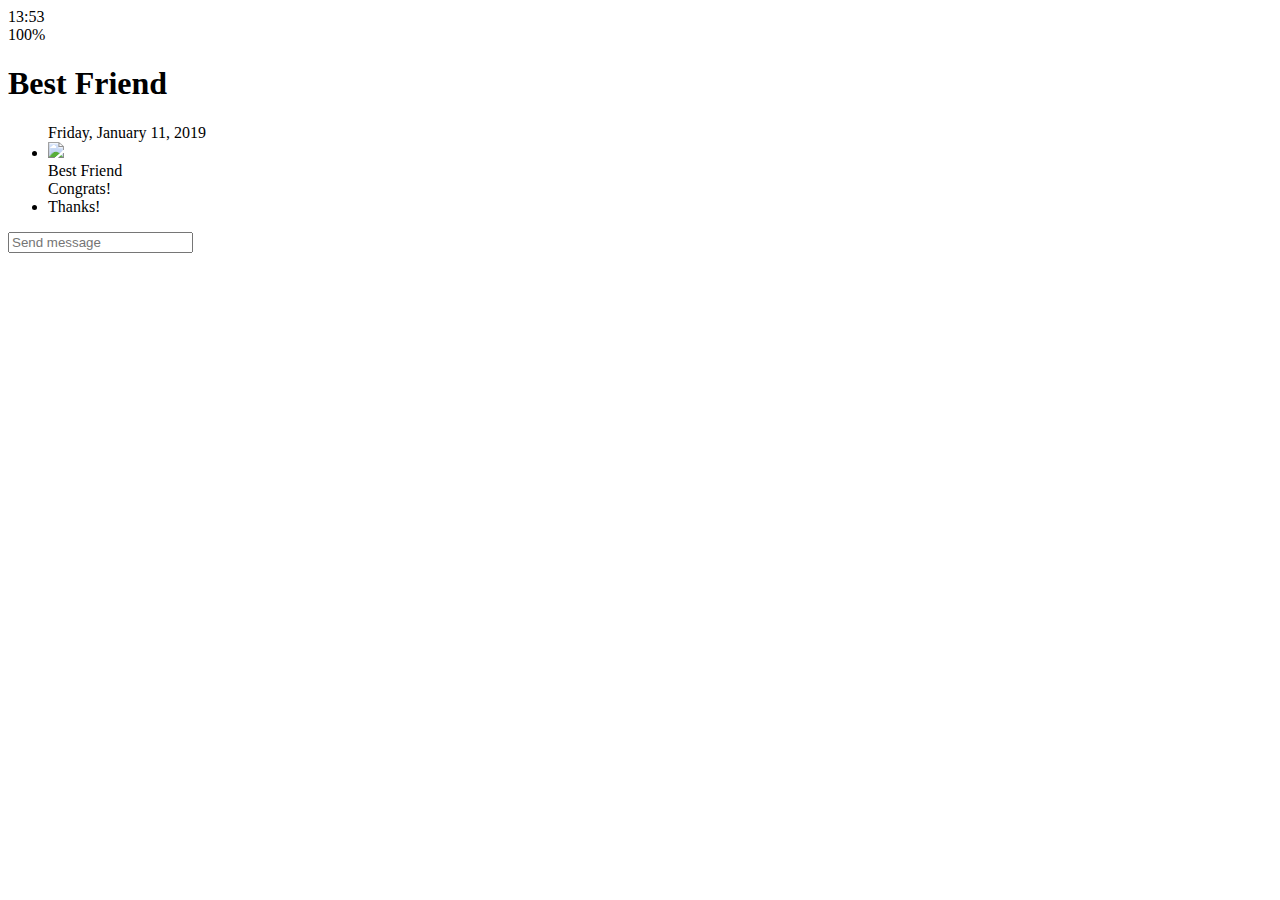
==== chat.html @ 4e6d16a8 "Kakao coding HTML Version" ====
<!DOCTYPE html>
<html lang="en">
<head>
    <meta charset="UTF-8">
    <meta name="viewport" content="width=device-width, initial-scale=1.0">
    <meta http-equiv="X-UA-Compatible" content="ie=edge">
    <script src="https://kit.fontawesome.com/12376077e9.js" crossorigin="anonymous"></script>
    <title>Chat | Kakao Clone</title>
</head>

<body>
    <div class="status-bar">
        <div class="status-bar__column">            
            <span class="status-bar__clock">
                13:53
            </span>
        </div>
        <div class="status-bar__column">
            <span class="status-bar__icon">
                <i class="fas fa-clock"></i>
            </span>
            <span class="status-bar__icon">
                <i class="fas fa-volume-mute"></i>
            </span>
            <span class="status-bar__icon">
                <i class="fas fa-wifi"></i>
            </span>
            <span class="status-bar__battery-level">
                100%
            </span>
            <span class="status-bar__icon">
                <i class="fas fa-battery-full"></i>
            </span>
        </div>
    </div>

    <header class="header">
        <div class="header__header-column">
            <div class="header__back-button">
                <a href="index.html">
                    <i class="fas fa-arrow-left fa-2x"></i>
                </a>
            </div>
            <h1 class="header__title">Best Friend</h1>
        </div>
        <div class="header__header-column">
            <span class="header__icon">
                <i class="fas fa-search"></i>
            </span>
            <span class="header__icon">
                <i class="fas fa-bars"></i>
            </span>
        </div>
    </header>

    <main class="chat">
        <ul class="chat__messages">
            <span class="chat__timestamp">
                Friday, January 11, 2019
            </span>
            <li class="incoming-message message">
                <img src="images/avatar.jpg" class="g-avatar message__avatar">
                <div class="message__content">
                    <span class="message__author">
                        Best Friend
                    </span>
                    <div class="message__bubble">
                        Congrats!
                    </div>
                </div>
                <span class="message__timestamp">

                </span>
            </li>
            <li class="incoming-message message">
                <div class="message__content">
                    <span class="message__timestamp">

                    </span>
                    <div class="message__bubble">
                        Thanks!
                    </div>
                </div>
                
            </li>
        </ul>
    </main>
    <div class="chat__write">
        <div class="chat__write-column">
            <span class="chat__icon">
                <i class="far fa-plus-square"></i>
            </span>
        </div>
        <div class="chat__write-column">
            <input type="text" placeholder="Send message" class="chat__write-input">
        </div>
        <div class="chat__write-column">
            <span clas="chat__write-icon">
                <i class="far fa-smile-wink"></i>
            </span>
            <span clas="chat__write-icon">
                <i class="fas fa-microphone"></i>
            </span>
        </div>
    </div>
</body>

</html>
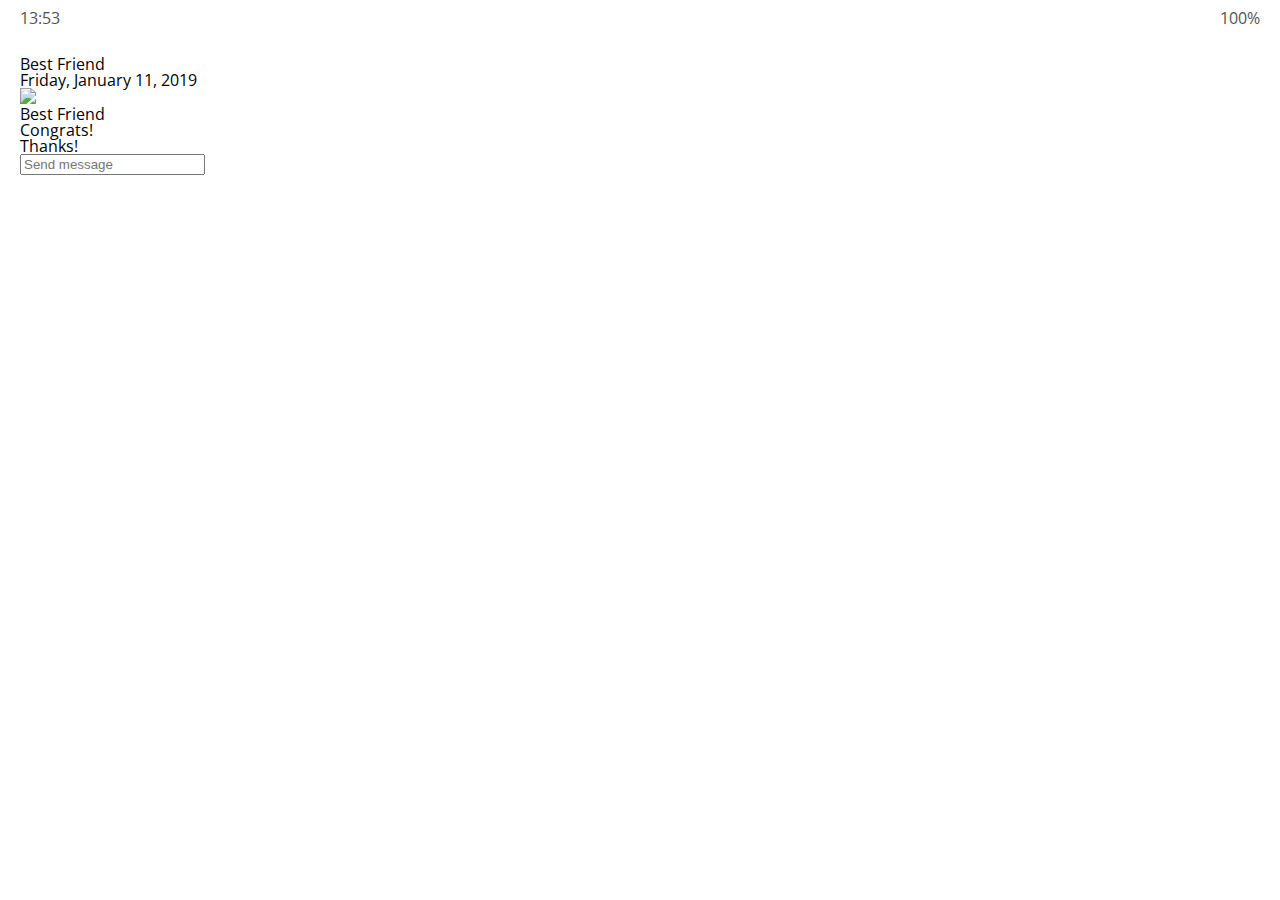
==== commit 4a49ed91: "changes up to #2.2 Header" ====
--- a/chat.html
+++ b/chat.html
@@ -1,108 +1,114 @@
 <!DOCTYPE html>
 <html lang="en">
-<head>
-    <meta charset="UTF-8">
-    <meta name="viewport" content="width=device-width, initial-scale=1.0">
-    <meta http-equiv="X-UA-Compatible" content="ie=edge">
-    <script src="https://kit.fontawesome.com/12376077e9.js" crossorigin="anonymous"></script>
-    <title>Chat | Kakao Clone</title>
-</head>
+    <head>
+        <meta charset="UTF-8" />
+        <meta name="viewport" content="width=device-width, initial-scale=1.0" />
+        <meta http-equiv="X-UA-Compatible" content="ie=edge" />
+        <link
+          rel="stylesheet"
+          href="https://use.fontawesome.com/releases/v5.7.2/css/all.css"
+          integrity="sha384-fnmOCqbTlWIlj8LyTjo7mOUStjsKC4pOpQbqyi7RrhN7udi9RwhKkMHpvLbHG9Sr"
+          crossorigin="anonymous"
+        />
+        <link rel="stylesheet" href="css/styles.css" />
+        <title>Chat | Kakao Clone</title>
+      </head>
 
-<body>
-    <div class="status-bar">
-        <div class="status-bar__column">            
-            <span class="status-bar__clock">
-                13:53
-            </span>
+    <body>
+        <div class="status-bar">
+            <div class="status-bar__column">            
+                <span class="status-bar__clock">
+                    13:53
+                </span>
+            </div>
+            <div class="status-bar__column">
+                <span class="status-bar__icon">
+                    <i class="fas fa-clock"></i>
+                </span>
+                <span class="status-bar__icon">
+                    <i class="fas fa-volume-mute"></i>
+                </span>
+                <span class="status-bar__icon">
+                    <i class="fas fa-wifi"></i>
+                </span>
+                <span class="status-bar__battery-level">
+                    100%
+                </span>
+                <span class="status-bar__icon">
+                    <i class="fas fa-battery-full"></i>
+                </span>
+            </div>
         </div>
-        <div class="status-bar__column">
-            <span class="status-bar__icon">
-                <i class="fas fa-clock"></i>
-            </span>
-            <span class="status-bar__icon">
-                <i class="fas fa-volume-mute"></i>
-            </span>
-            <span class="status-bar__icon">
-                <i class="fas fa-wifi"></i>
-            </span>
-            <span class="status-bar__battery-level">
-                100%
-            </span>
-            <span class="status-bar__icon">
-                <i class="fas fa-battery-full"></i>
-            </span>
-        </div>
-    </div>
 
-    <header class="header">
-        <div class="header__header-column">
-            <div class="header__back-button">
-                <a href="index.html">
-                    <i class="fas fa-arrow-left fa-2x"></i>
-                </a>
+        <header class="header">
+            <div class="header__header-column">
+                <div class="header__back-button">
+                    <a href="index.html">
+                        <i class="fas fa-arrow-left fa-2x"></i>
+                    </a>
+                </div>
+                <h1 class="header__title">Best Friend</h1>
             </div>
-            <h1 class="header__title">Best Friend</h1>
-        </div>
-        <div class="header__header-column">
-            <span class="header__icon">
-                <i class="fas fa-search"></i>
-            </span>
-            <span class="header__icon">
-                <i class="fas fa-bars"></i>
-            </span>
-        </div>
-    </header>
+            <div class="header__header-column">
+                <span class="header__icon">
+                    <i class="fas fa-search"></i>
+                </span>
+                <span class="header__icon">
+                    <i class="fas fa-bars"></i>
+                </span>
+            </div>
+        </header>
 
-    <main class="chat">
-        <ul class="chat__messages">
-            <span class="chat__timestamp">
-                Friday, January 11, 2019
-            </span>
-            <li class="incoming-message message">
-                <img src="images/avatar.jpg" class="g-avatar message__avatar">
-                <div class="message__content">
-                    <span class="message__author">
-                        Best Friend
-                    </span>
-                    <div class="message__bubble">
-                        Congrats!
+        <main class="chat">
+            <ul class="chat__messages">
+                <span class="chat__timestamp">
+                    Friday, January 11, 2019
+                </span>
+                <li class="incoming-message message">
+                    <img src="../images/avatar.jpg" class="g-avatar message__avatar">
+                    <div class="message__content">
+                        <span class="message__author">
+                            Best Friend
+                        </span>
+                        <div class="message__bubble">
+                            Congrats!
+                        </div>
                     </div>
-                </div>
-                <span class="message__timestamp">
-
-                </span>
-            </li>
-            <li class="incoming-message message">
-                <div class="message__content">
                     <span class="message__timestamp">
 
                     </span>
-                    <div class="message__bubble">
-                        Thanks!
+                </li>
+                <li class="incoming-message message">
+                    <div class="message__content">
+                        <span class="message__timestamp">
+
+                        </span>
+                        <div class="message__bubble">
+                            Thanks!
+                        </div>
                     </div>
-                </div>
-                
-            </li>
-        </ul>
-    </main>
-    <div class="chat__write">
-        <div class="chat__write-column">
-            <span class="chat__icon">
-                <i class="far fa-plus-square"></i>
-            </span>
+                    
+                </li>
+            </ul>
+        </main>
+        <div class="chat__write">
+            <div class="chat__write-column">
+                <span class="chat__icon">
+                    <i class="far fa-plus-square"></i>
+                </span>
+            </div>
+            <div class="chat__write-column">
+                <input type="text" placeholder="Send message" class="chat__write-input">
+            </div>
+            <div class="chat__write-column">
+                <span clas="chat__write-icon">
+                    <i class="far fa-smile-wink"></i>
+                </span>
+                <span clas="chat__write-icon">
+                    <i class="fas fa-microphone"></i>
+                </span>
+            </div>
         </div>
-        <div class="chat__write-column">
-            <input type="text" placeholder="Send message" class="chat__write-input">
-        </div>
-        <div class="chat__write-column">
-            <span clas="chat__write-icon">
-                <i class="far fa-smile-wink"></i>
-            </span>
-            <span clas="chat__write-icon">
-                <i class="fas fa-microphone"></i>
-            </span>
-        </div>
-    </div>
-</body>
+    </body>
 
 </html>--- a/css/styles.css
+++ b/css/styles.css
@@ -0,0 +1,11 @@
+@import url('https://fonts.googleapis.com/css?family=Open+Sans:400,700&display=swap');
+@import "reset.css";
+@import "status-bar.css";
+
+body {
+    background-color: white;
+    padding: 10px 20px;
+    color: #020202;
+    font-family: "Open Sans", -apple-system, BlinkMacSystemFont, "Segoe UI",
+      Roboto, Oxygen, Ubuntu, Cantarell, "Helvetica Neue", sans-serif;
+  }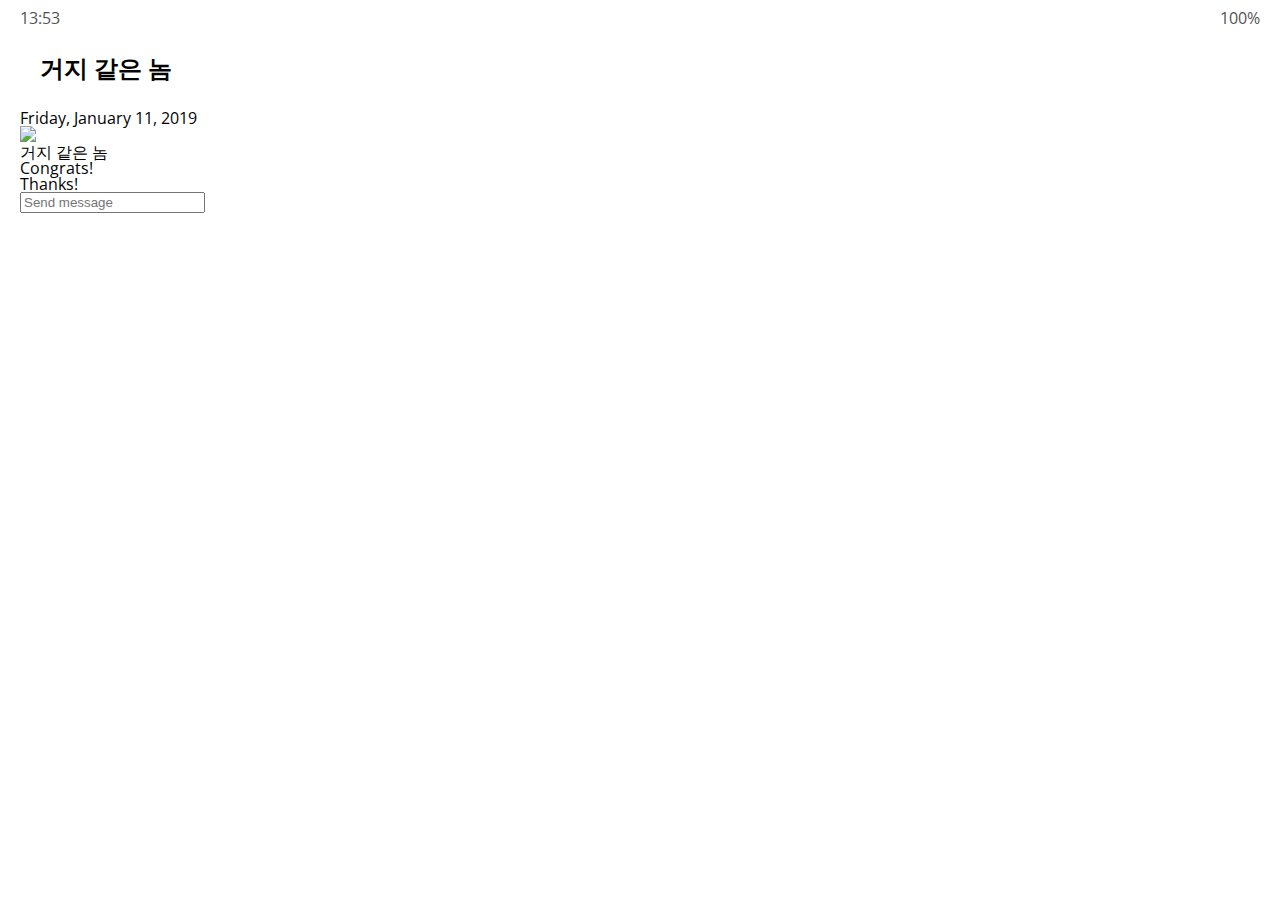
==== commit e47300ba: "updates up to CSS #2.4" ====
--- a/chat.html
+++ b/chat.html
@@ -42,13 +42,11 @@
 
         <header class="header">
             <div class="header__header-column">
-                <div class="header__back-button">
-                    <a href="index.html">
-                        <i class="fas fa-arrow-left fa-2x"></i>
-                    </a>
-                </div>
-                <h1 class="header__title">Best Friend</h1>
-            </div>
+                <a href="index.html" class="header__back-btn">
+                  <i class="fas fa-arrow-left"></i>
+                </a>
+                <h1 class="header__title">거지 같은 놈</h1>
+              </div>
             <div class="header__header-column">
                 <span class="header__icon">
                     <i class="fas fa-search"></i>
@@ -68,7 +66,7 @@
                     <img src="../images/avatar.jpg" class="g-avatar message__avatar">
                     <div class="message__content">
                         <span class="message__author">
-                            Best Friend
+                            거지 같은 놈
                         </span>
                         <div class="message__bubble">
                             Congrats!
--- a/css/styles.css
+++ b/css/styles.css
@@ -1,6 +1,12 @@
-@import url('https://fonts.googleapis.com/css?family=Open+Sans:400,700&display=swap');
+@import url('https://fonts.googleapis.com/css?family=Open+Sans:400,600&display=swap');
 @import "reset.css";
 @import "status-bar.css";
+@import "header.css";
+@import "nav-bar.css";
+
+* {
+  box-sizing: border-box;
+}
 
 body {
     background-color: white;
@@ -8,4 +14,8 @@
     color: #020202;
     font-family: "Open Sans", -apple-system, BlinkMacSystemFont, "Segoe UI",
       Roboto, Oxygen, Ubuntu, Cantarell, "Helvetica Neue", sans-serif;
+  }
+
+  a {
+    color: inherit;
   }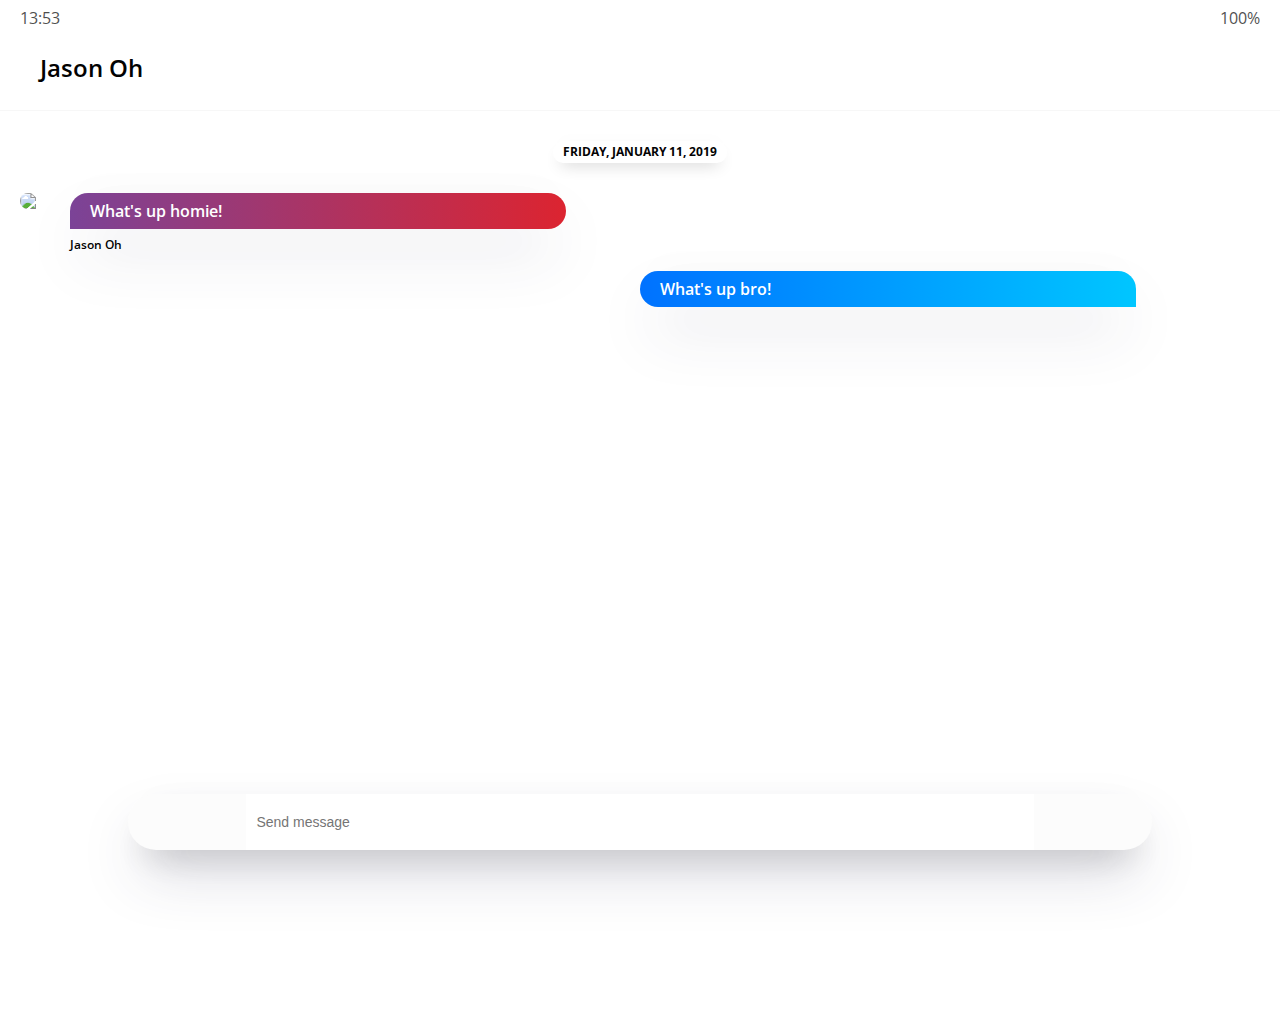
==== commit 8147468f: "CSS finished" ====
--- a/chat.html
+++ b/chat.html
@@ -14,7 +14,7 @@
         <title>Chat | Kakao Clone</title>
       </head>
 
-    <body>
+    <body class="chats-body">
         <div class="status-bar">
             <div class="status-bar__column">            
                 <span class="status-bar__clock">
@@ -45,7 +45,7 @@
                 <a href="index.html" class="header__back-btn">
                   <i class="fas fa-arrow-left"></i>
                 </a>
-                <h1 class="header__title">거지 같은 놈</h1>
+                <h1 class="header__title">Jason Oh</h1>
               </div>
             <div class="header__header-column">
                 <span class="header__icon">
@@ -57,33 +57,27 @@
             </div>
         </header>
 
-        <main class="chat">
+        <main class="chat-screen">
             <ul class="chat__messages">
                 <span class="chat__timestamp">
                     Friday, January 11, 2019
                 </span>
                 <li class="incoming-message message">
-                    <img src="../images/avatar.jpg" class="g-avatar message__avatar">
+                    <img src="../images/avatar.jpg" class="m-avatar message__avatar">
                     <div class="message__content">
+                        <span class="message__bubble">
+                            What's up homie!
+                        </span>
                         <span class="message__author">
-                            거지 같은 놈
+                            Jason Oh
                         </span>
-                        <div class="message__bubble">
-                            Congrats!
-                        </div>
                     </div>
-                    <span class="message__timestamp">
-
-                    </span>
                 </li>
-                <li class="incoming-message message">
+                <li class="sent-message message">
                     <div class="message__content">
-                        <span class="message__timestamp">
-
+                        <span class="message__bubble">
+                            What's up bro!
                         </span>
-                        <div class="message__bubble">
-                            Thanks!
-                        </div>
                     </div>
                     
                 </li>
--- a/css/styles.css
+++ b/css/styles.css
@@ -1,11 +1,19 @@
-@import url('https://fonts.googleapis.com/css?family=Open+Sans:400,600&display=swap');
+@import url('https://fonts.googleapis.com/css?family=Open+Sans:300,400,600&display=swap');
 @import "reset.css";
 @import "status-bar.css";
 @import "header.css";
 @import "nav-bar.css";
+@import "friend.css";
+@import "friends.css";
+@import "find.css";
+@import "more.css";
+@import "settings.css";
+@import "chat.css";
 
 * {
-  box-sizing: border-box;
+  box-sizing: border-box; 
+  /*This means that the box size is not going to change 
+   even if I put some paddings inside the box*/
 }
 
 body {
@@ -18,4 +26,5 @@
 
   a {
     color: inherit;
+    text-decoration: none;
   }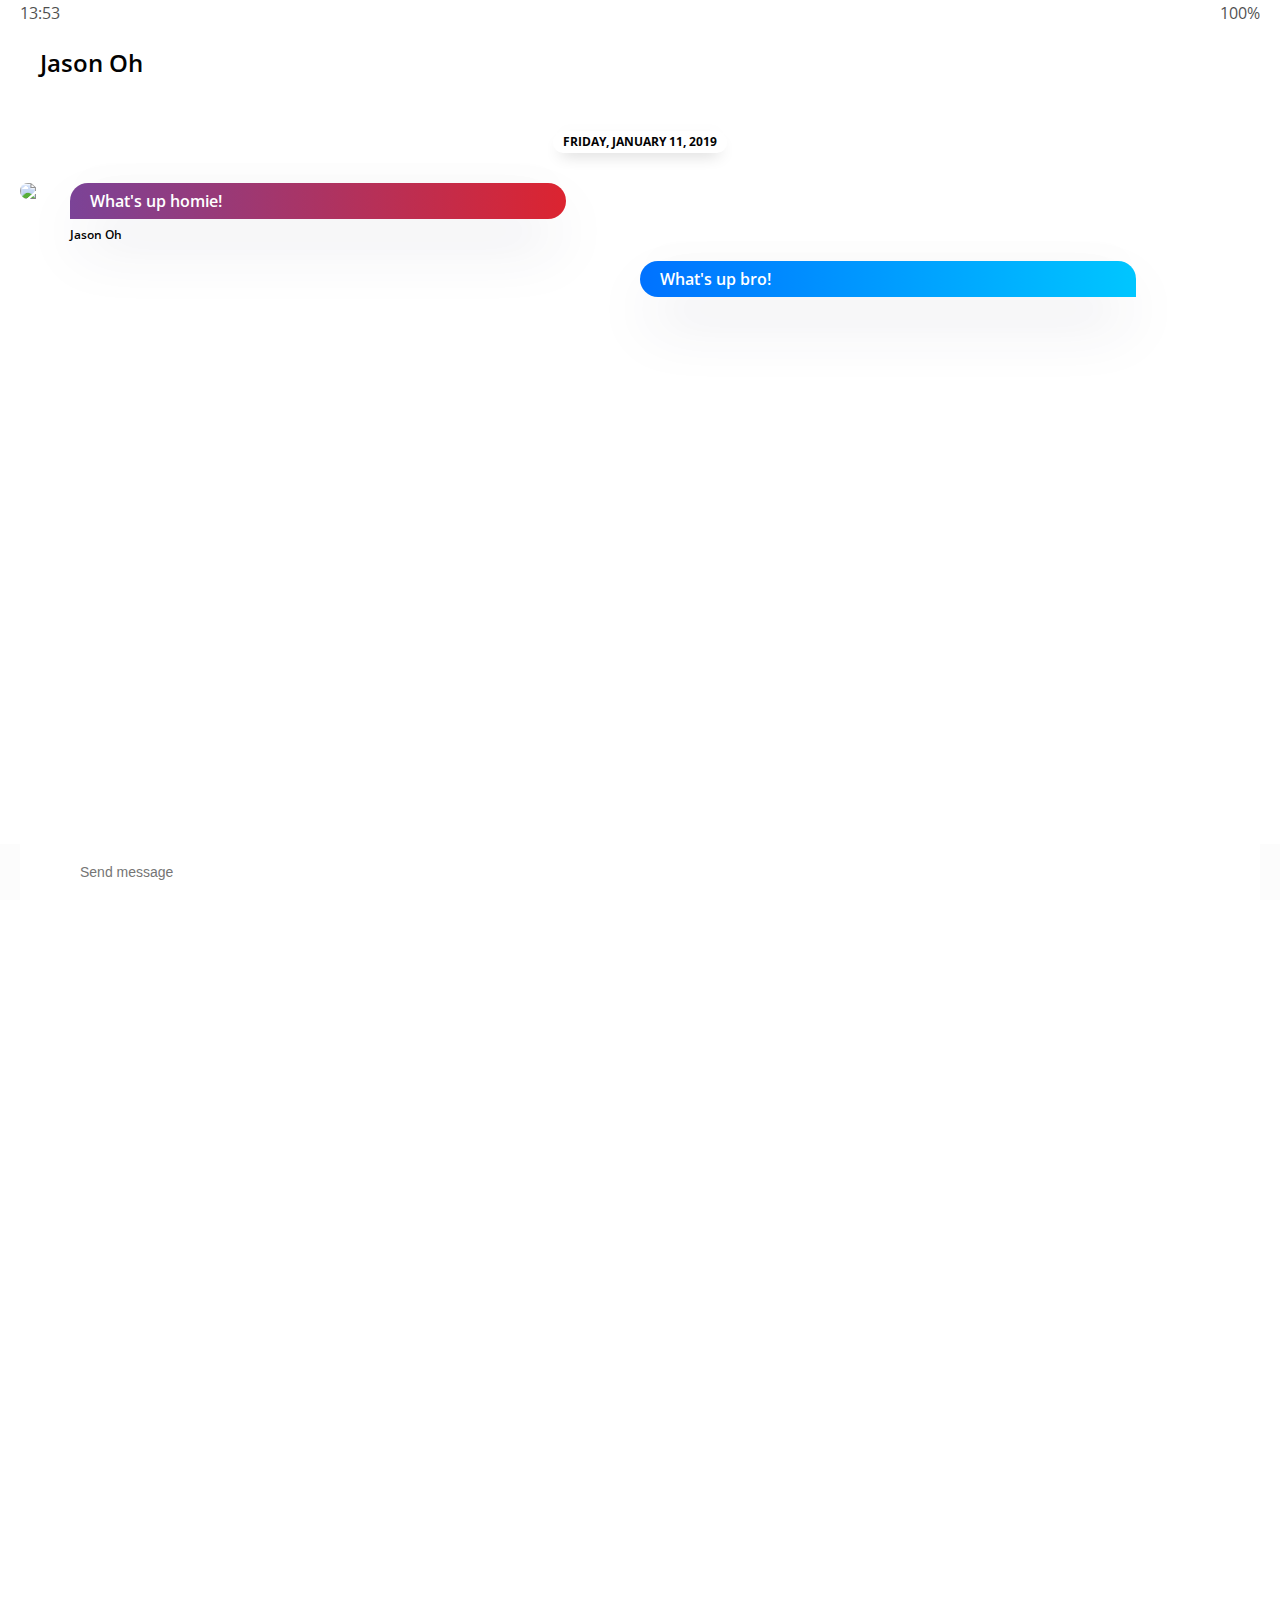
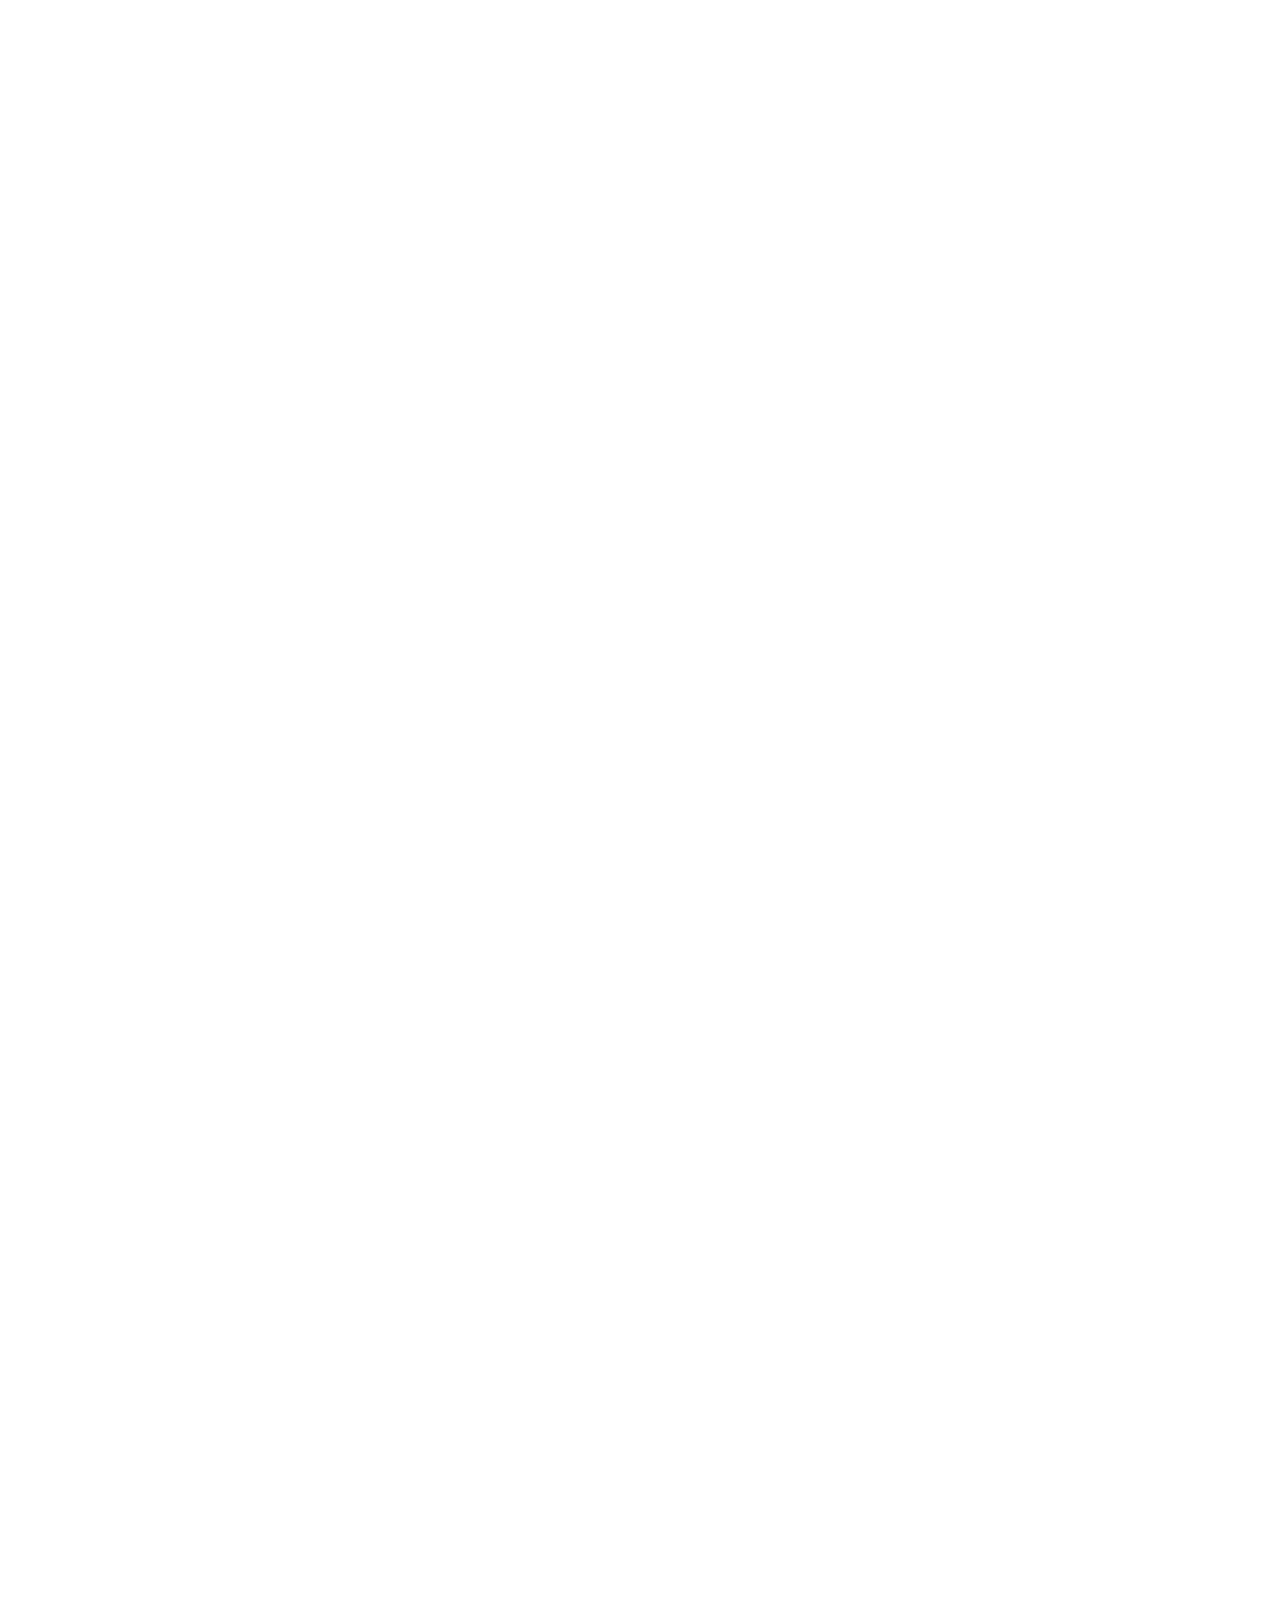
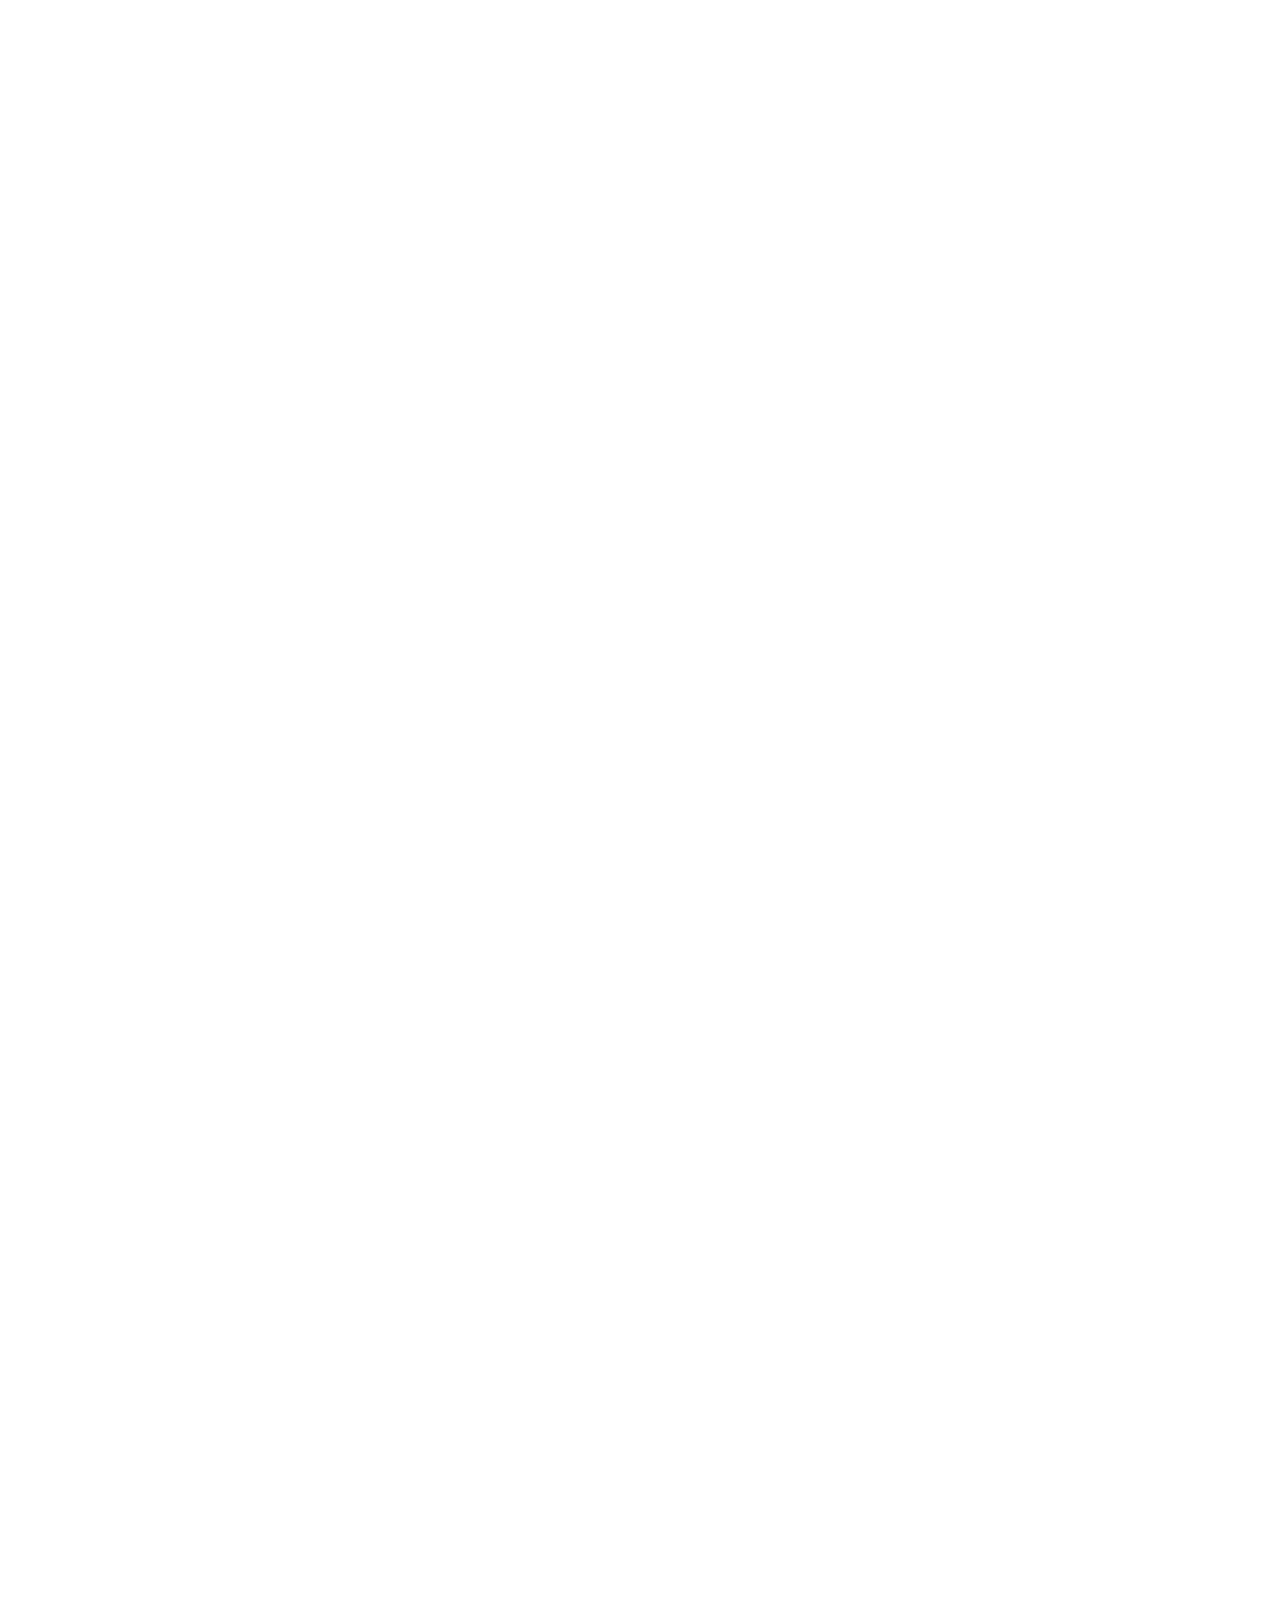
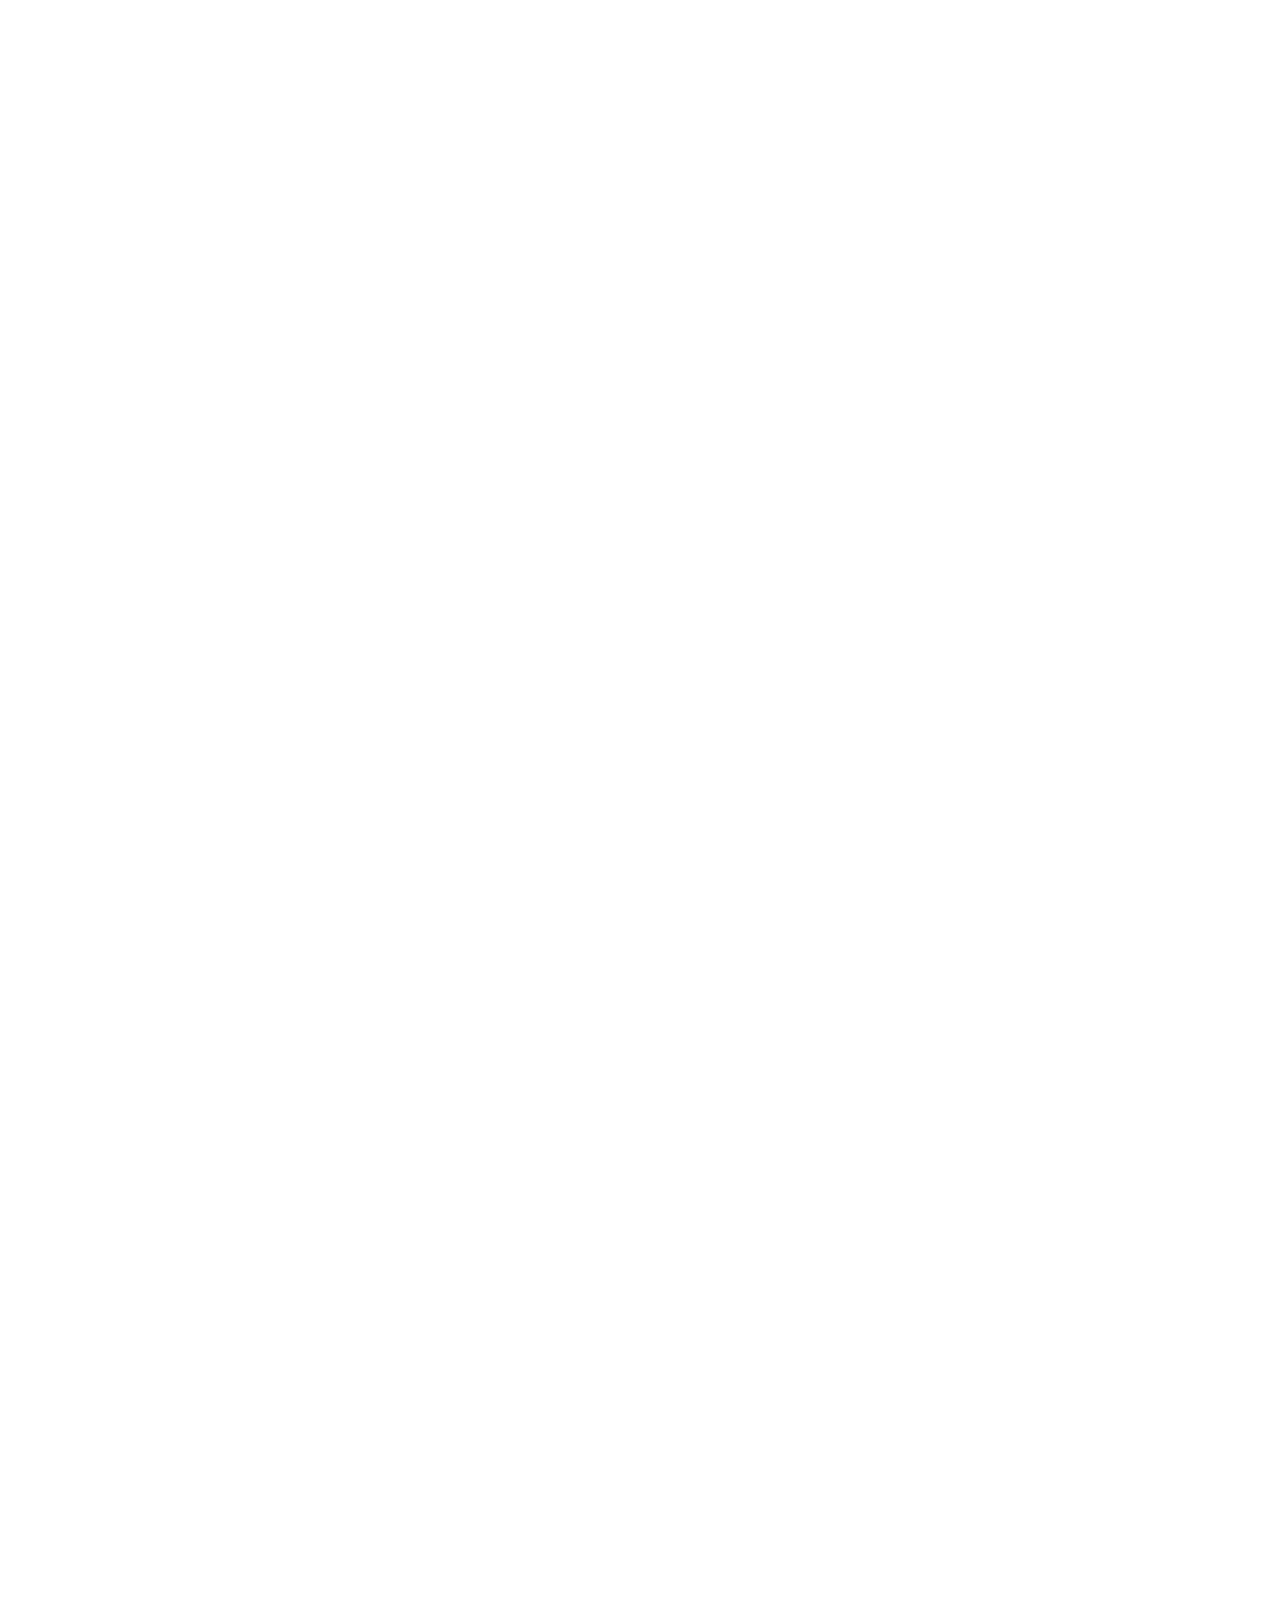
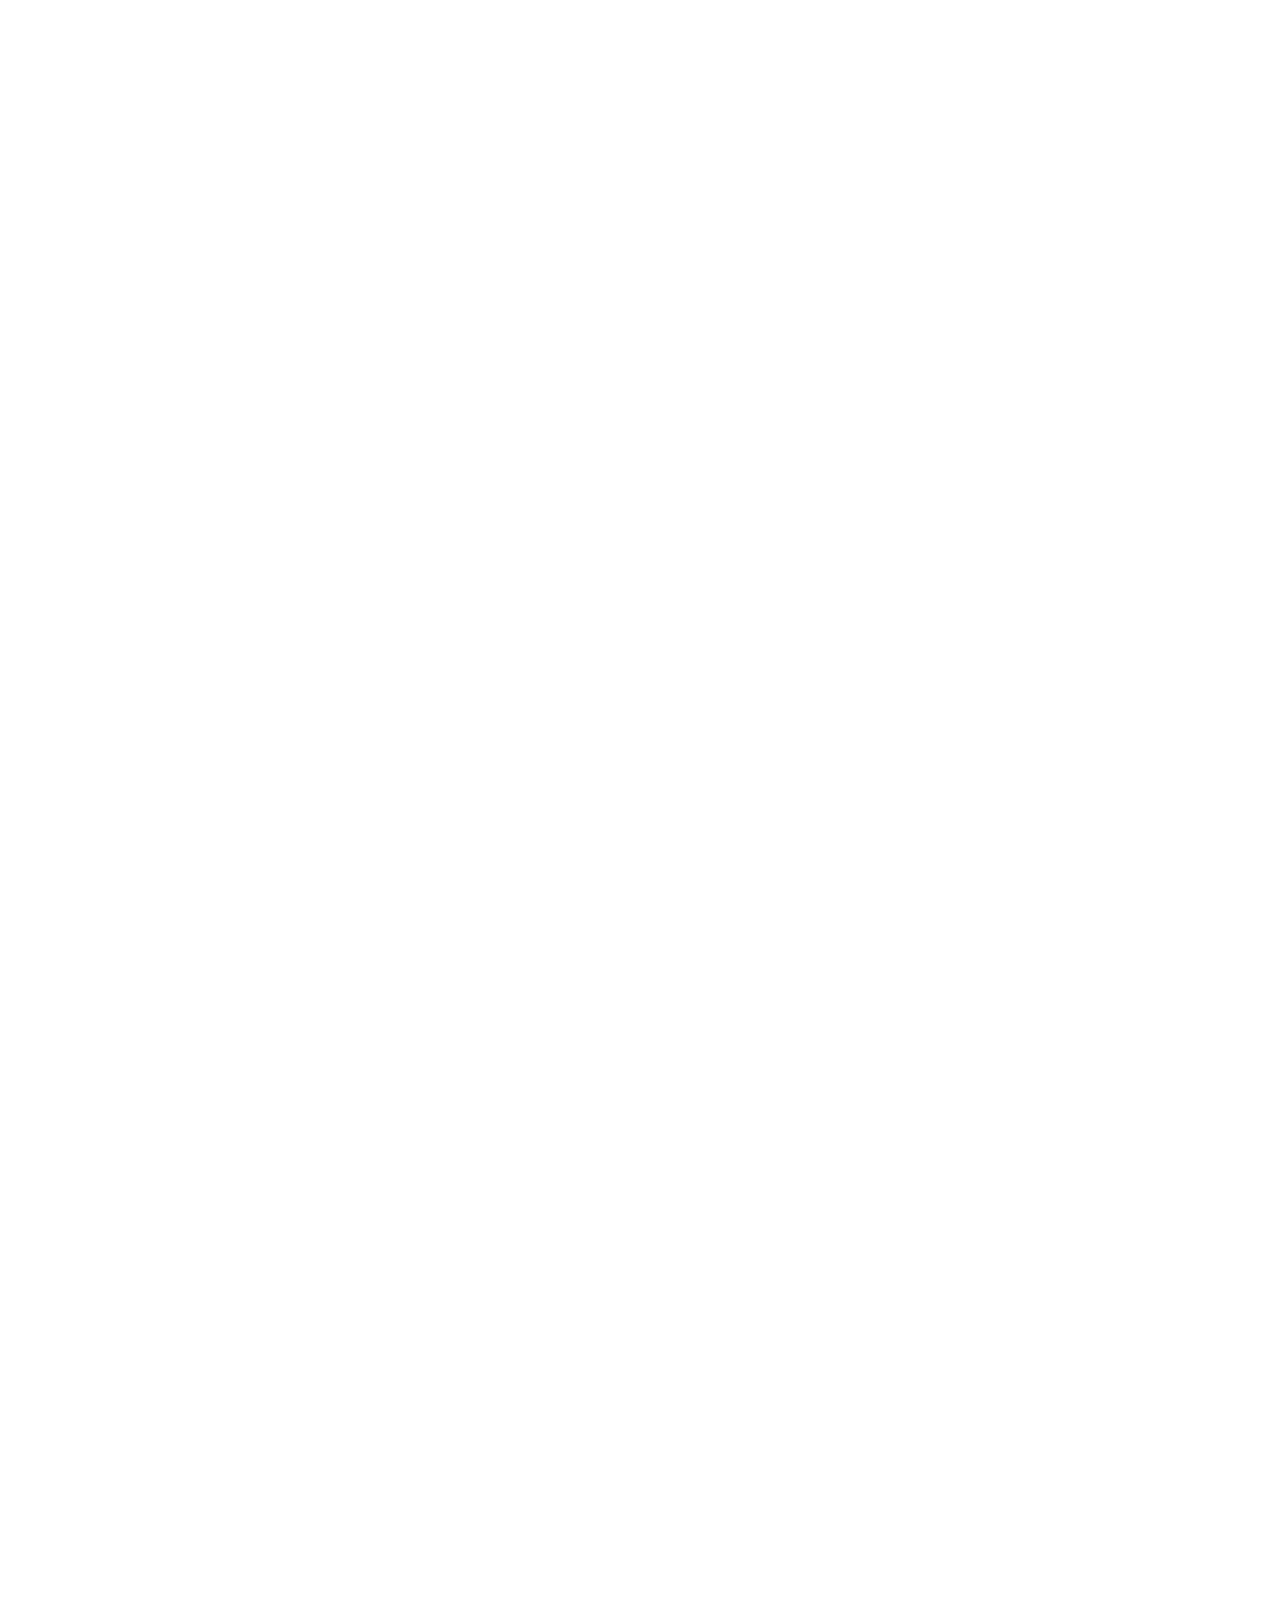
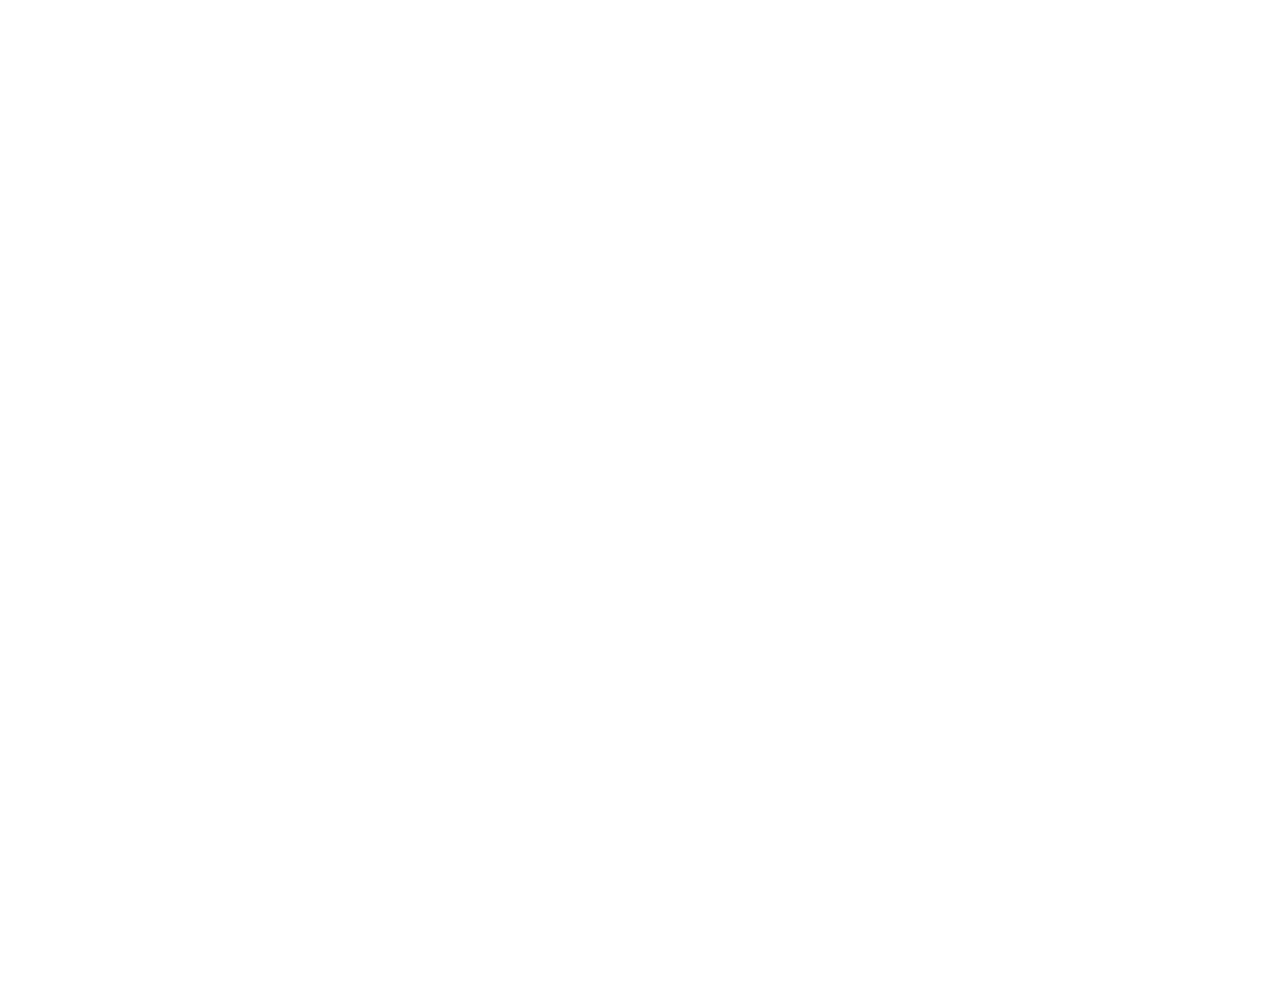
==== commit 2419d08c: "# 3.1 Going Crazy Part I" ====
--- a/chat.html
+++ b/chat.html
@@ -15,48 +15,48 @@
       </head>
 
     <body class="chats-body">
-        <div class="status-bar">
-            <div class="status-bar__column">            
-                <span class="status-bar__clock">
-                    13:53
-                </span>
+        <div class="header-wrapper">
+            <div class="status-bar">
+                <div class="status-bar__column">            
+                    <span class="status-bar__clock">
+                        13:53
+                    </span>
+                </div>
+                <div class="status-bar__column">
+                    <span class="status-bar__icon">
+                        <i class="fas fa-clock"></i>
+                    </span>
+                    <span class="status-bar__icon">
+                        <i class="fas fa-volume-mute"></i>
+                    </span>
+                    <span class="status-bar__icon">
+                        <i class="fas fa-wifi"></i>
+                    </span>
+                    <span class="status-bar__battery-level">
+                        100%
+                    </span>
+                    <span class="status-bar__icon">
+                        <i class="fas fa-battery-full"></i>
+                    </span>
+                </div>
             </div>
-            <div class="status-bar__column">
-                <span class="status-bar__icon">
-                    <i class="fas fa-clock"></i>
-                </span>
-                <span class="status-bar__icon">
-                    <i class="fas fa-volume-mute"></i>
-                </span>
-                <span class="status-bar__icon">
-                    <i class="fas fa-wifi"></i>
-                </span>
-                <span class="status-bar__battery-level">
-                    100%
-                </span>
-                <span class="status-bar__icon">
-                    <i class="fas fa-battery-full"></i>
-                </span>
-            </div>
+            <header class="header">
+                <div class="header__header-column">
+                    <a href="index.html" class="header__back-btn">
+                      <i class="fas fa-arrow-left"></i>
+                    </a>
+                    <h1 class="header__title">Jason Oh</h1>
+                  </div>
+                <div class="header__header-column">
+                    <span class="header__icon">
+                        <i class="fas fa-search"></i>
+                    </span>
+                    <span class="header__icon">
+                        <i class="fas fa-bars"></i>
+                    </span>
+                </div>
+            </header>
         </div>
-
-        <header class="header">
-            <div class="header__header-column">
-                <a href="index.html" class="header__back-btn">
-                  <i class="fas fa-arrow-left"></i>
-                </a>
-                <h1 class="header__title">Jason Oh</h1>
-              </div>
-            <div class="header__header-column">
-                <span class="header__icon">
-                    <i class="fas fa-search"></i>
-                </span>
-                <span class="header__icon">
-                    <i class="fas fa-bars"></i>
-                </span>
-            </div>
-        </header>
-
         <main class="chat-screen">
             <ul class="chat__messages">
                 <span class="chat__timestamp">
@@ -83,20 +83,21 @@
                 </li>
             </ul>
         </main>
-        <div class="chat__write">
-            <div class="chat__write-column">
-                <span class="chat__icon">
-                    <i class="far fa-plus-square"></i>
-                </span>
+        <div class="chat__write--container">
+            <input
+                type="text"
+                class="chat__write"
+                placeholder="Send message"
+                class="chat__write-input"
+            />
+            <div class="chat__icon-left chat__icon">
+                <i class="far fa-plus-square"></i>
             </div>
-            <div class="chat__write-column">
-                <input type="text" placeholder="Send message" class="chat__write-input">
-            </div>
-            <div class="chat__write-column">
-                <span clas="chat__write-icon">
+            <div class="chat__icon-right chat__icon">
+                <span class="chat__write-icon">
                     <i class="far fa-smile-wink"></i>
                 </span>
-                <span clas="chat__write-icon">
+                <span class="chat__write-icon">
                     <i class="fas fa-microphone"></i>
                 </span>
             </div>
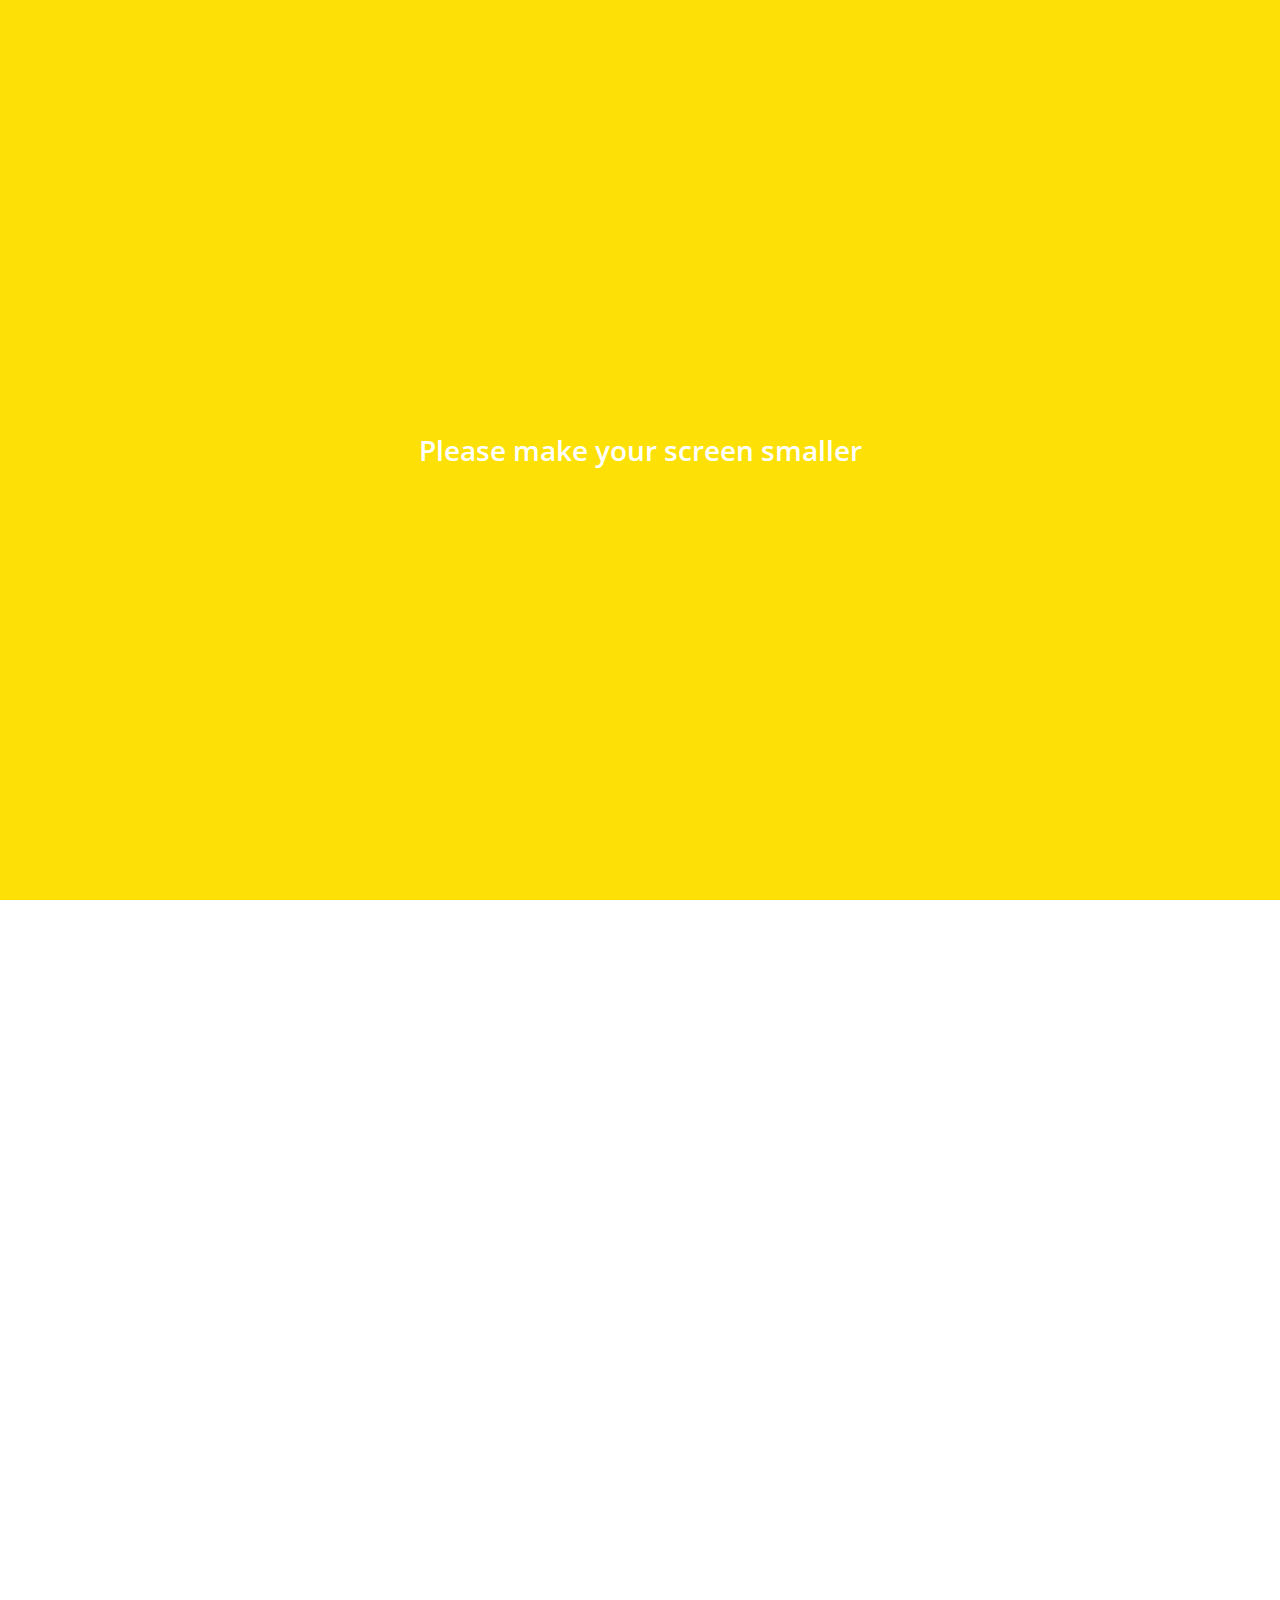
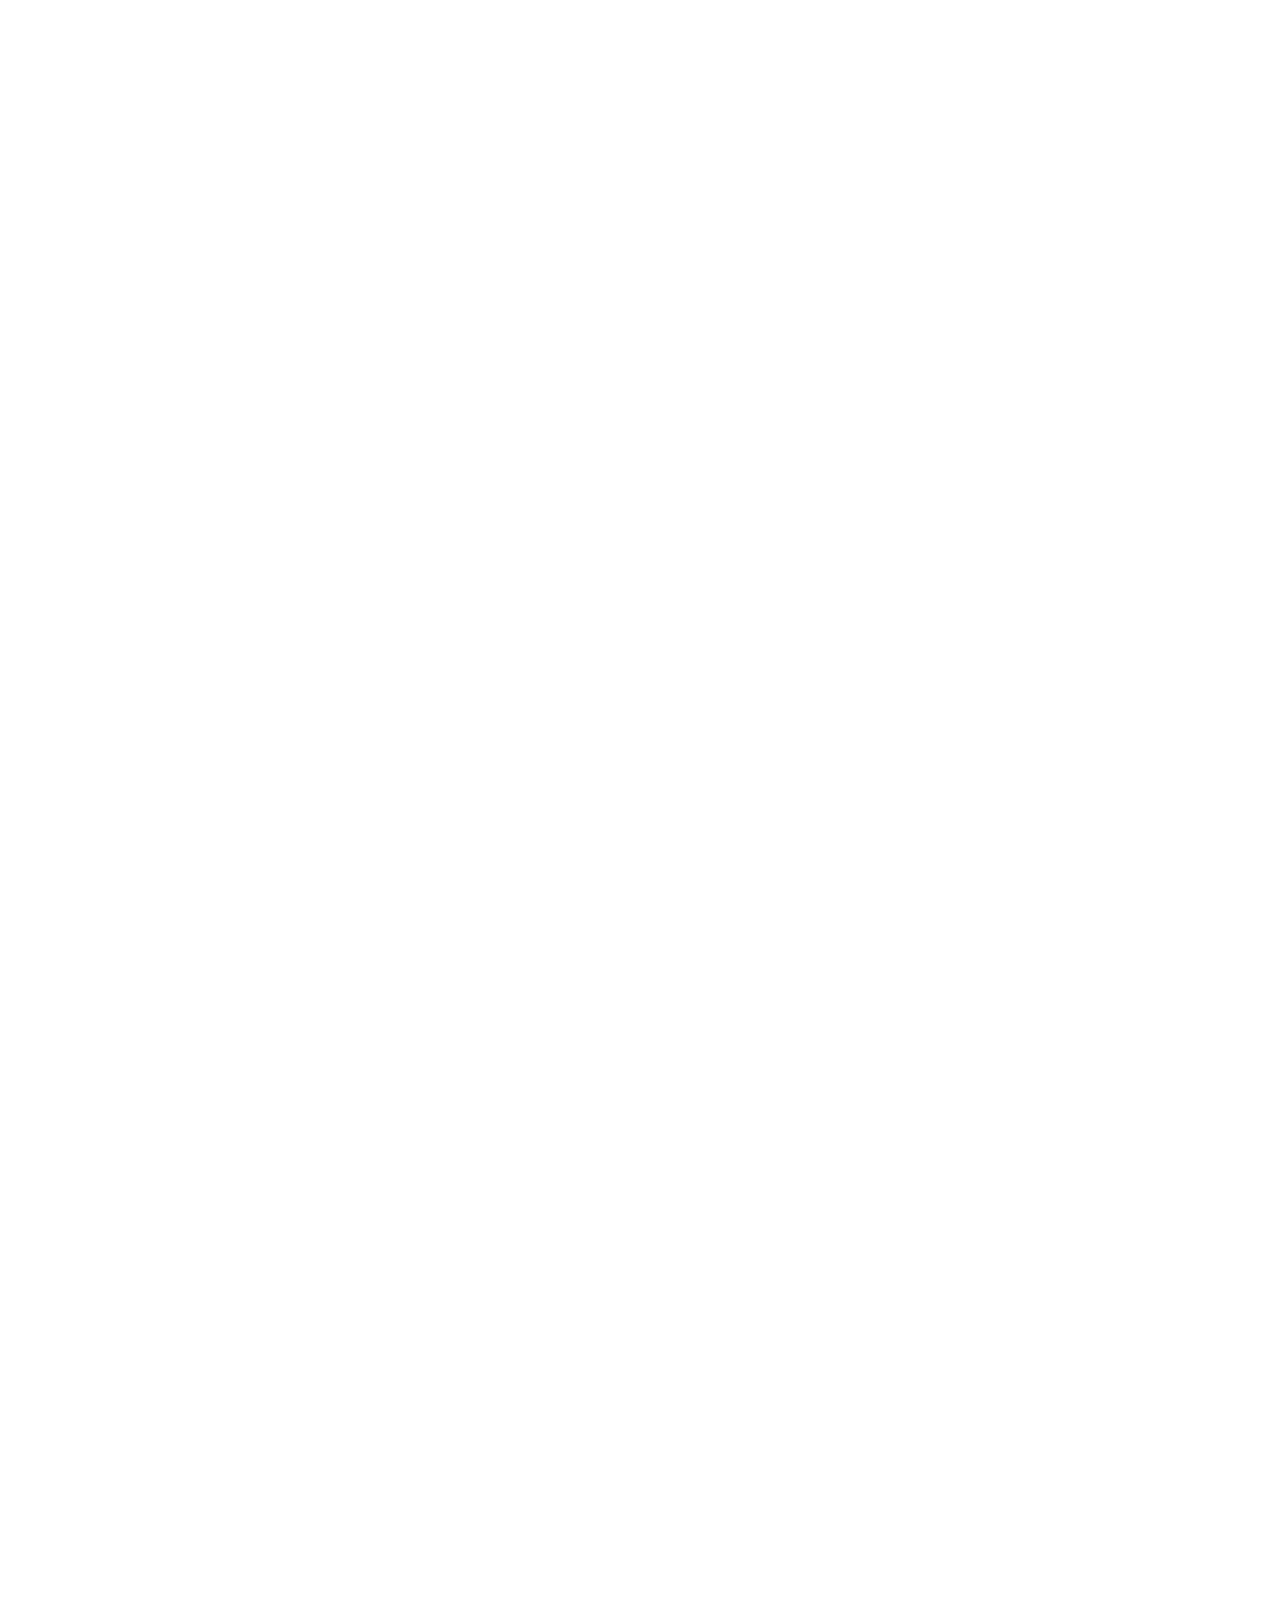
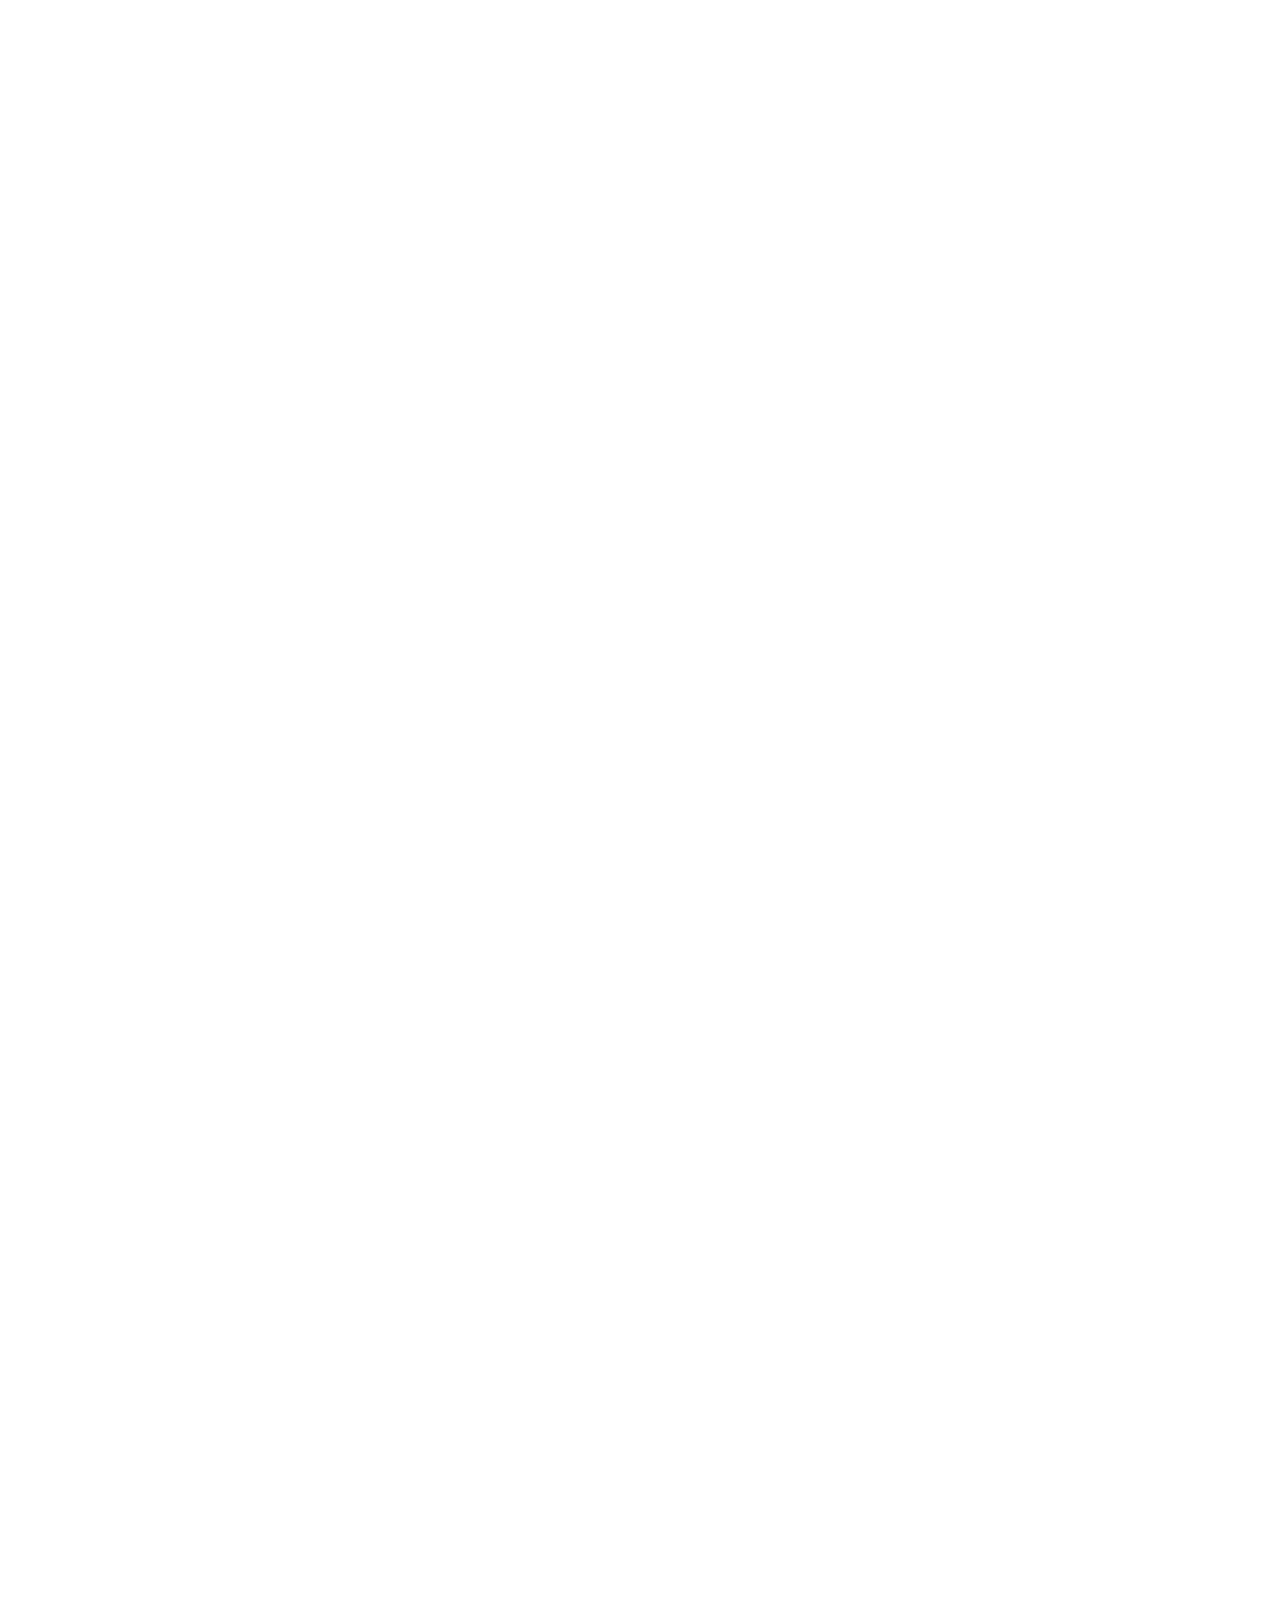
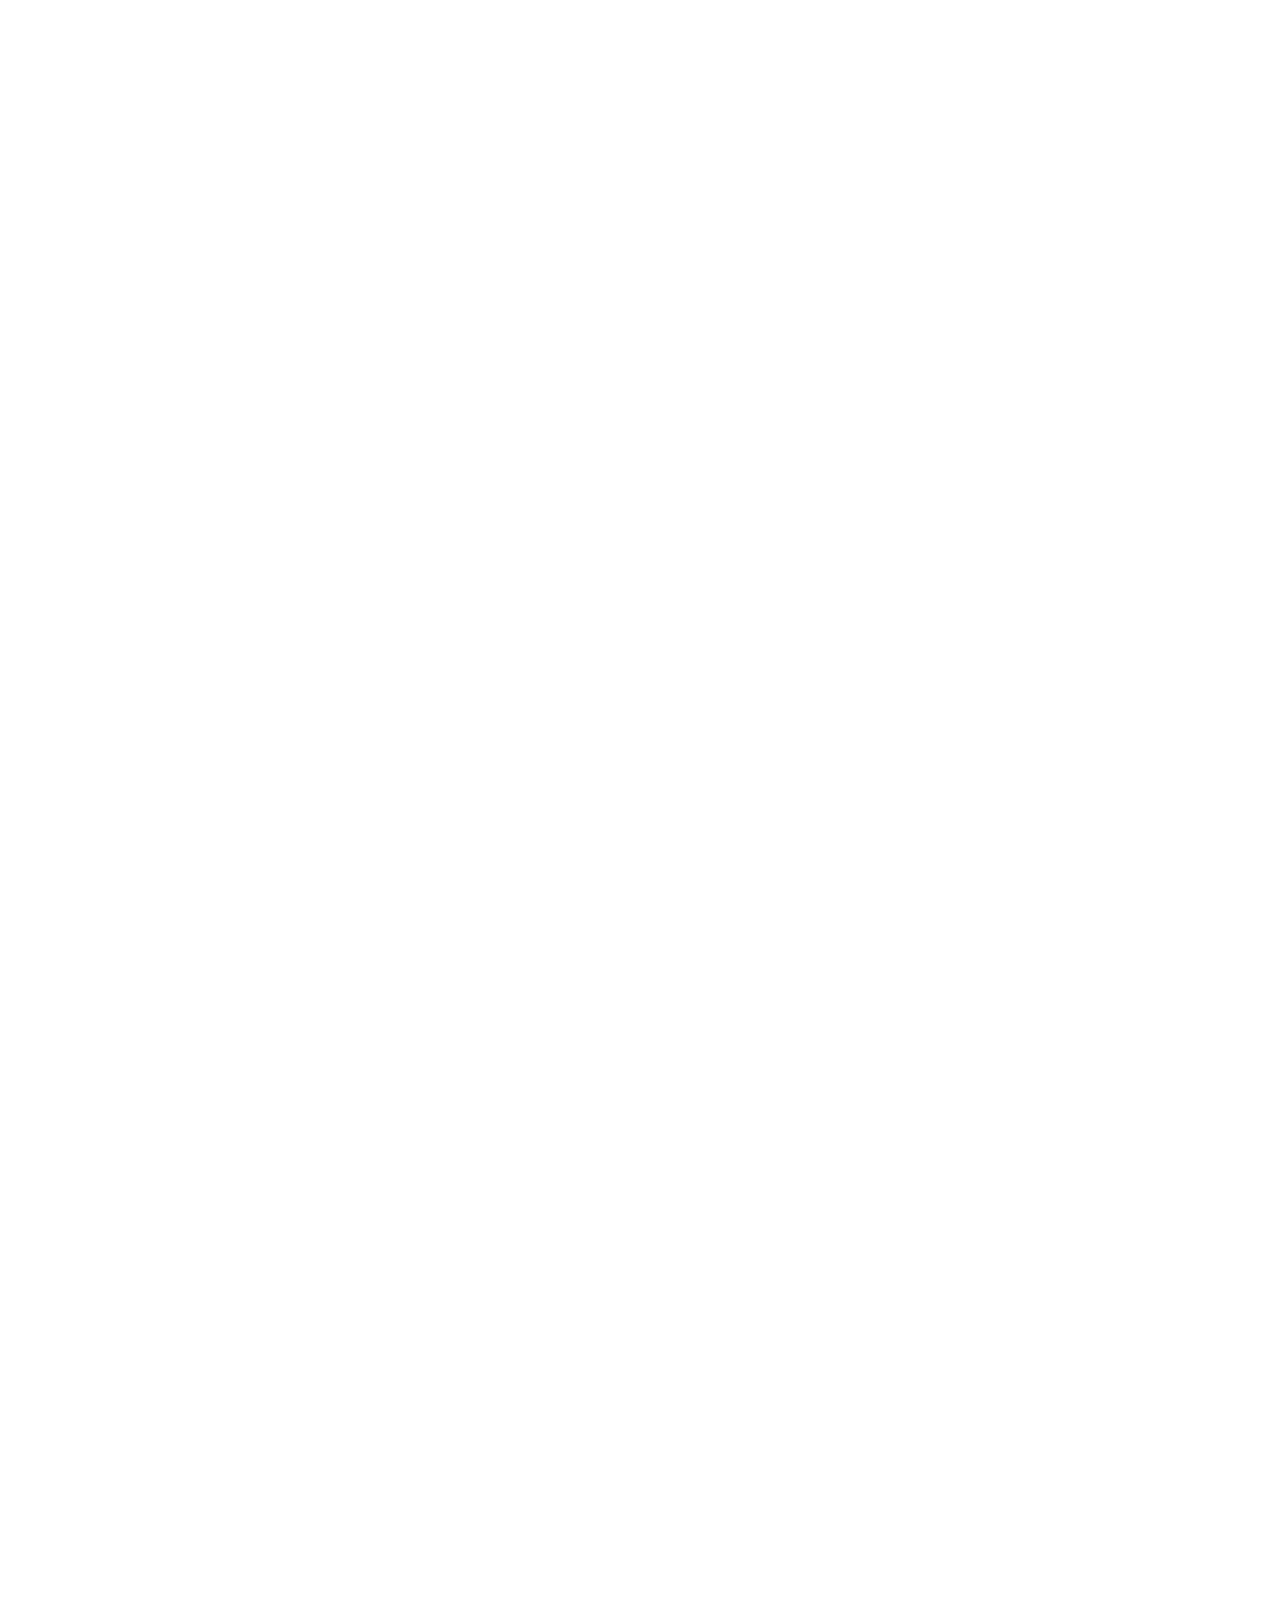
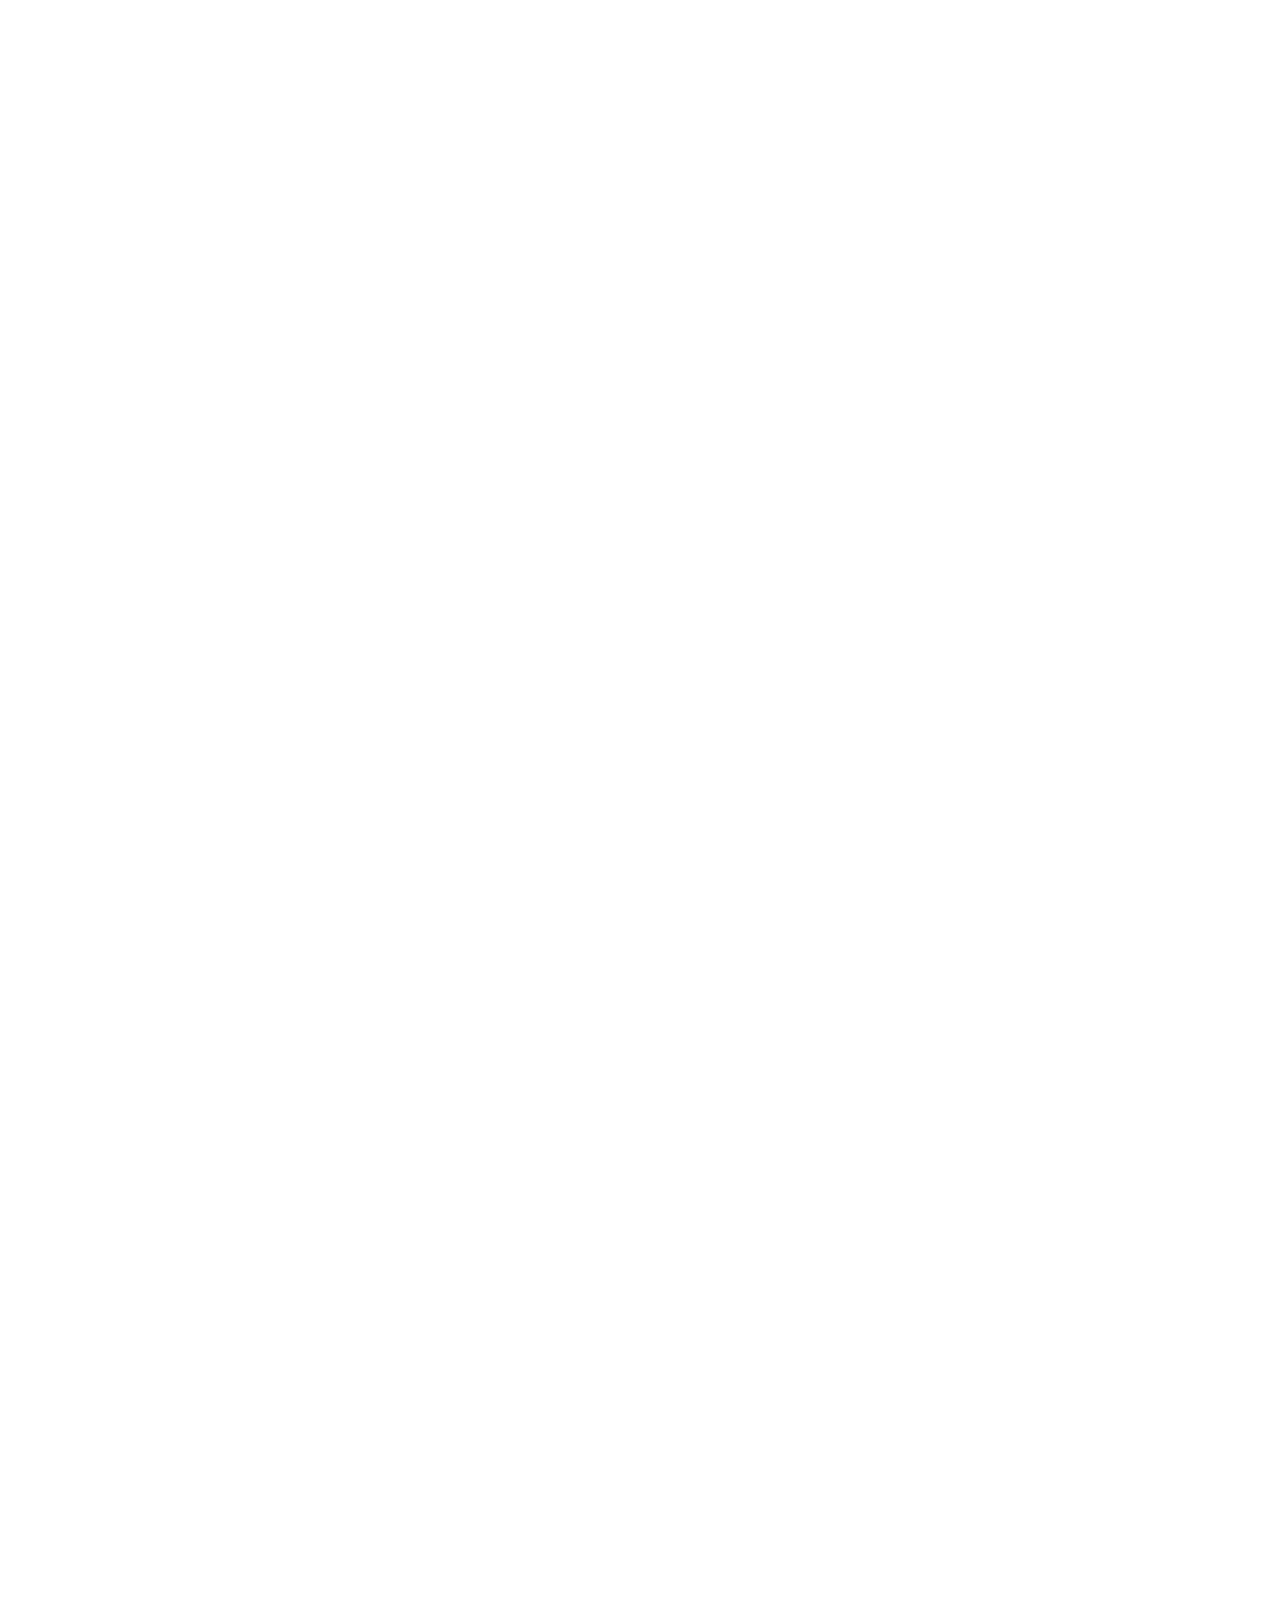
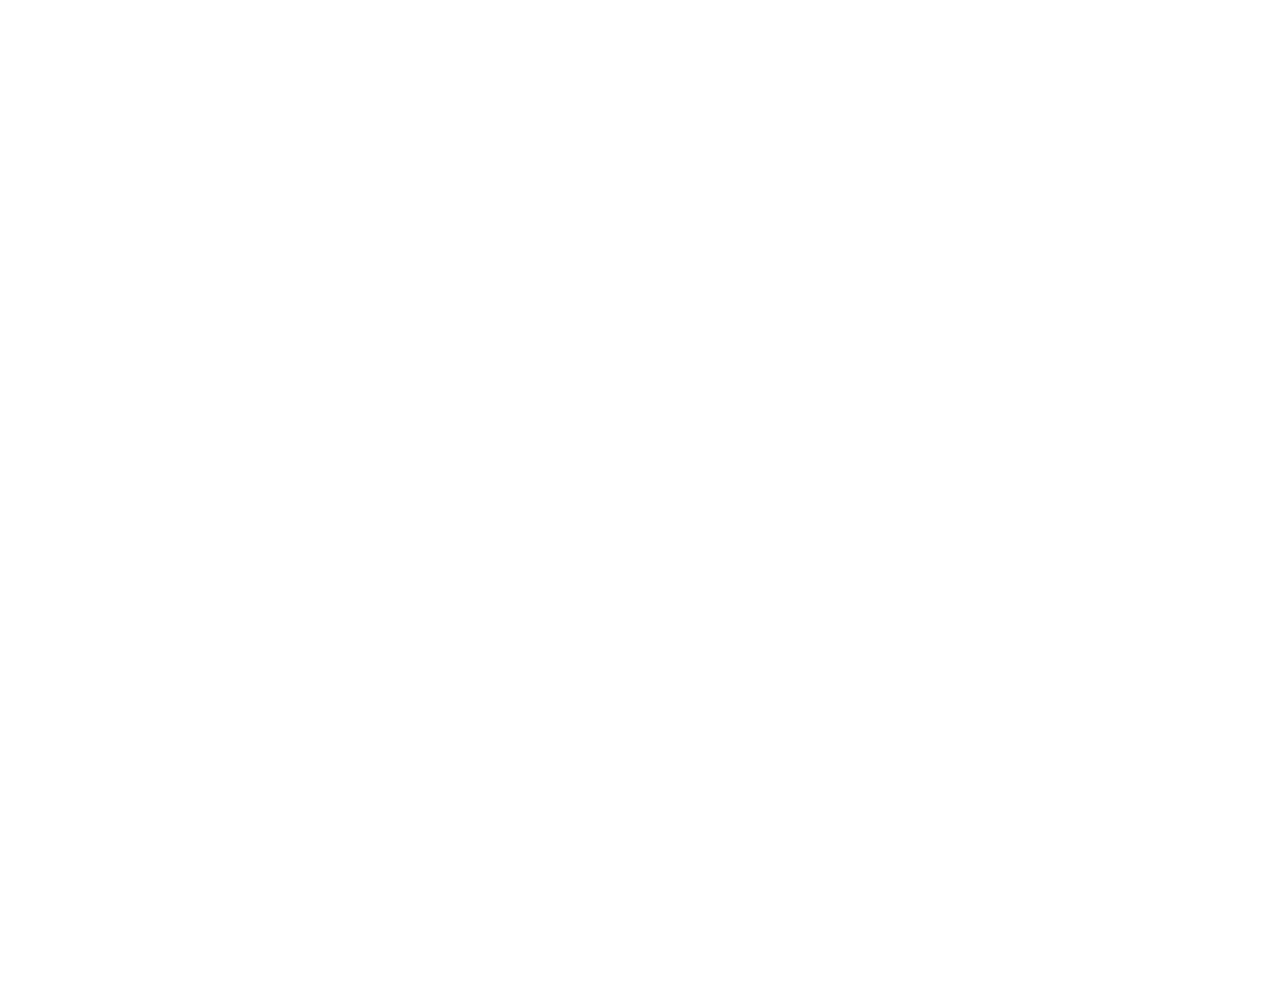
==== commit 32b1daf7: "Pending Publication" ====
--- a/chat.html
+++ b/chat.html
@@ -103,5 +103,7 @@
             </div>
         </div>
     </body>
-
+    <div class="bigScreen">
+        Please make your screen smaller
+    </div>
 </html>--- a/css/styles.css
+++ b/css/styles.css
@@ -9,6 +9,7 @@
 @import "more.css";
 @import "settings.css";
 @import "chat.css";
+@import "mobile.css";
 
 * {
   box-sizing: border-box; 
@@ -27,4 +28,19 @@
   a {
     color: inherit;
     text-decoration: none;
+  }
+
+  @keyframes fadeIn{
+    from{
+      opacity: 0;
+      transform: translateY(50px);
+    }
+    to{
+      opacity: 1;
+      transform: none;
+    }
+  }
+
+  main {
+    animation: fadeIn 0.5s ease-in-out;
   }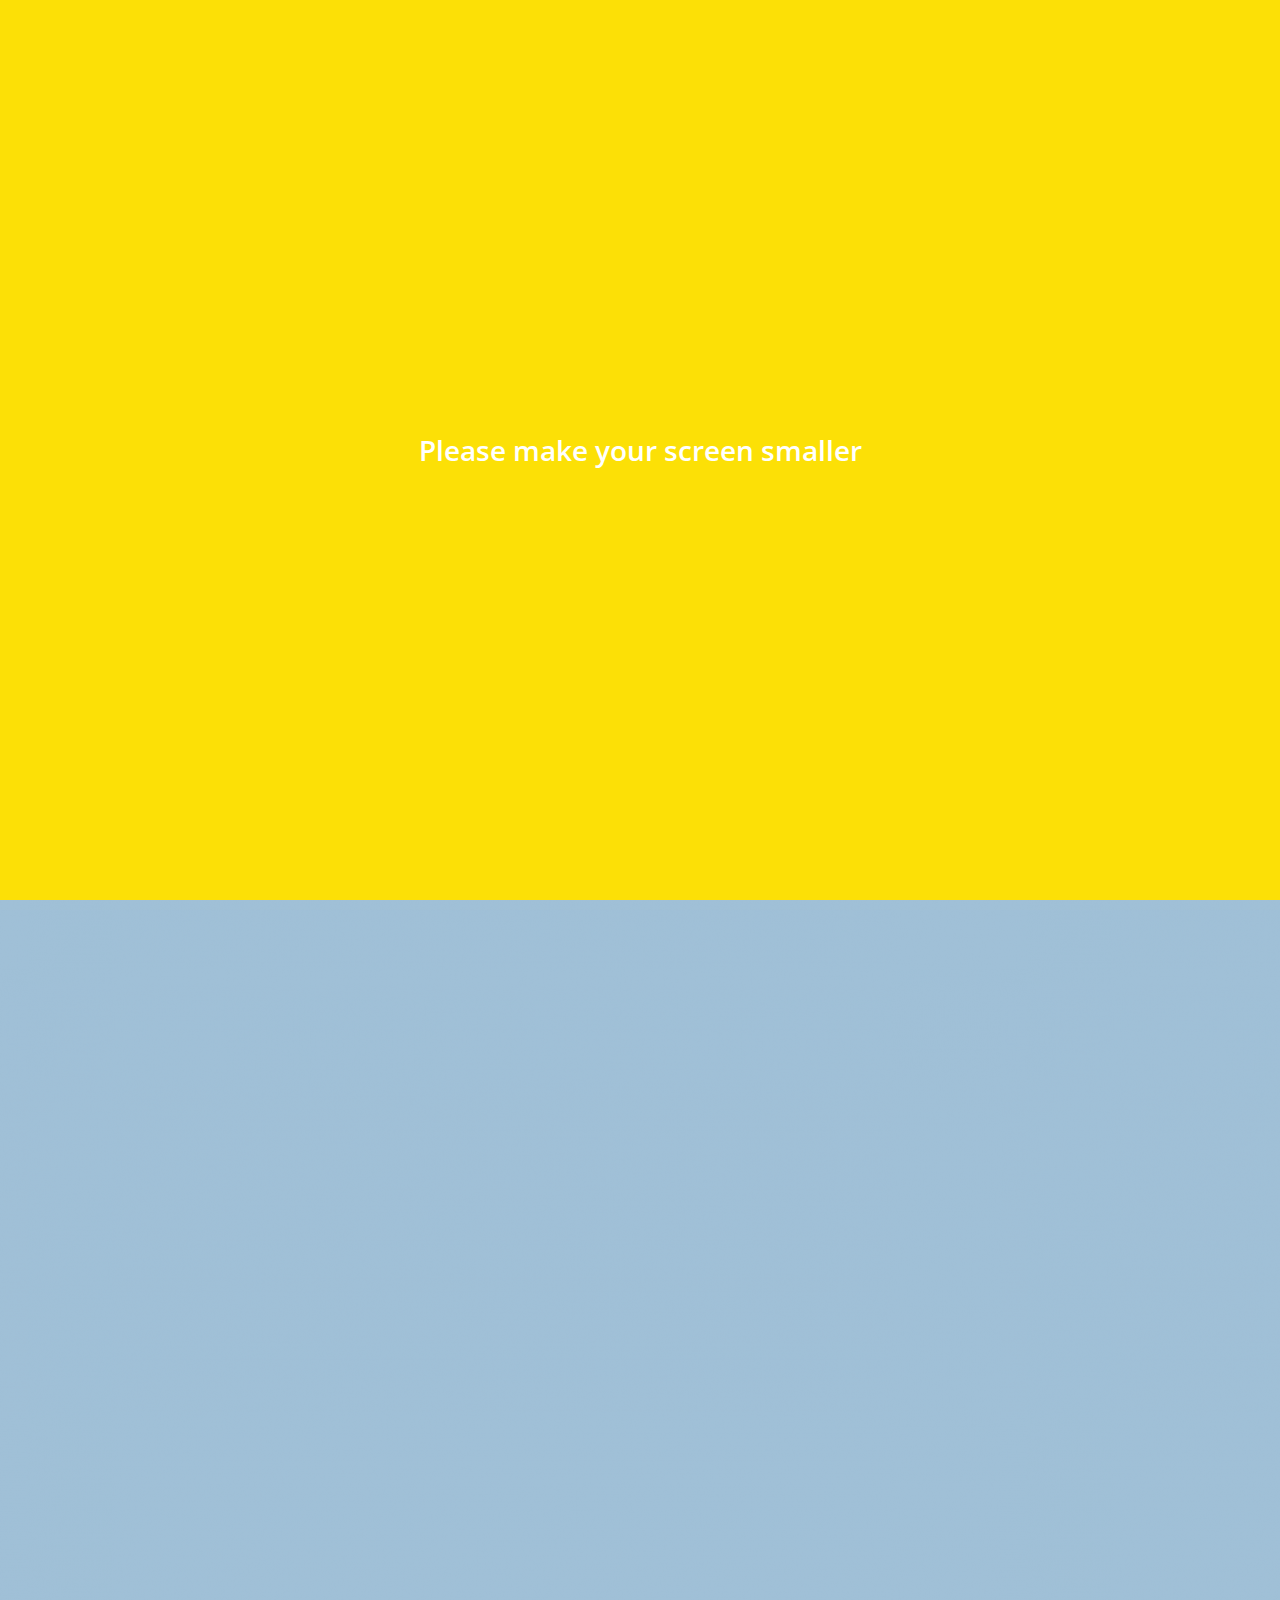
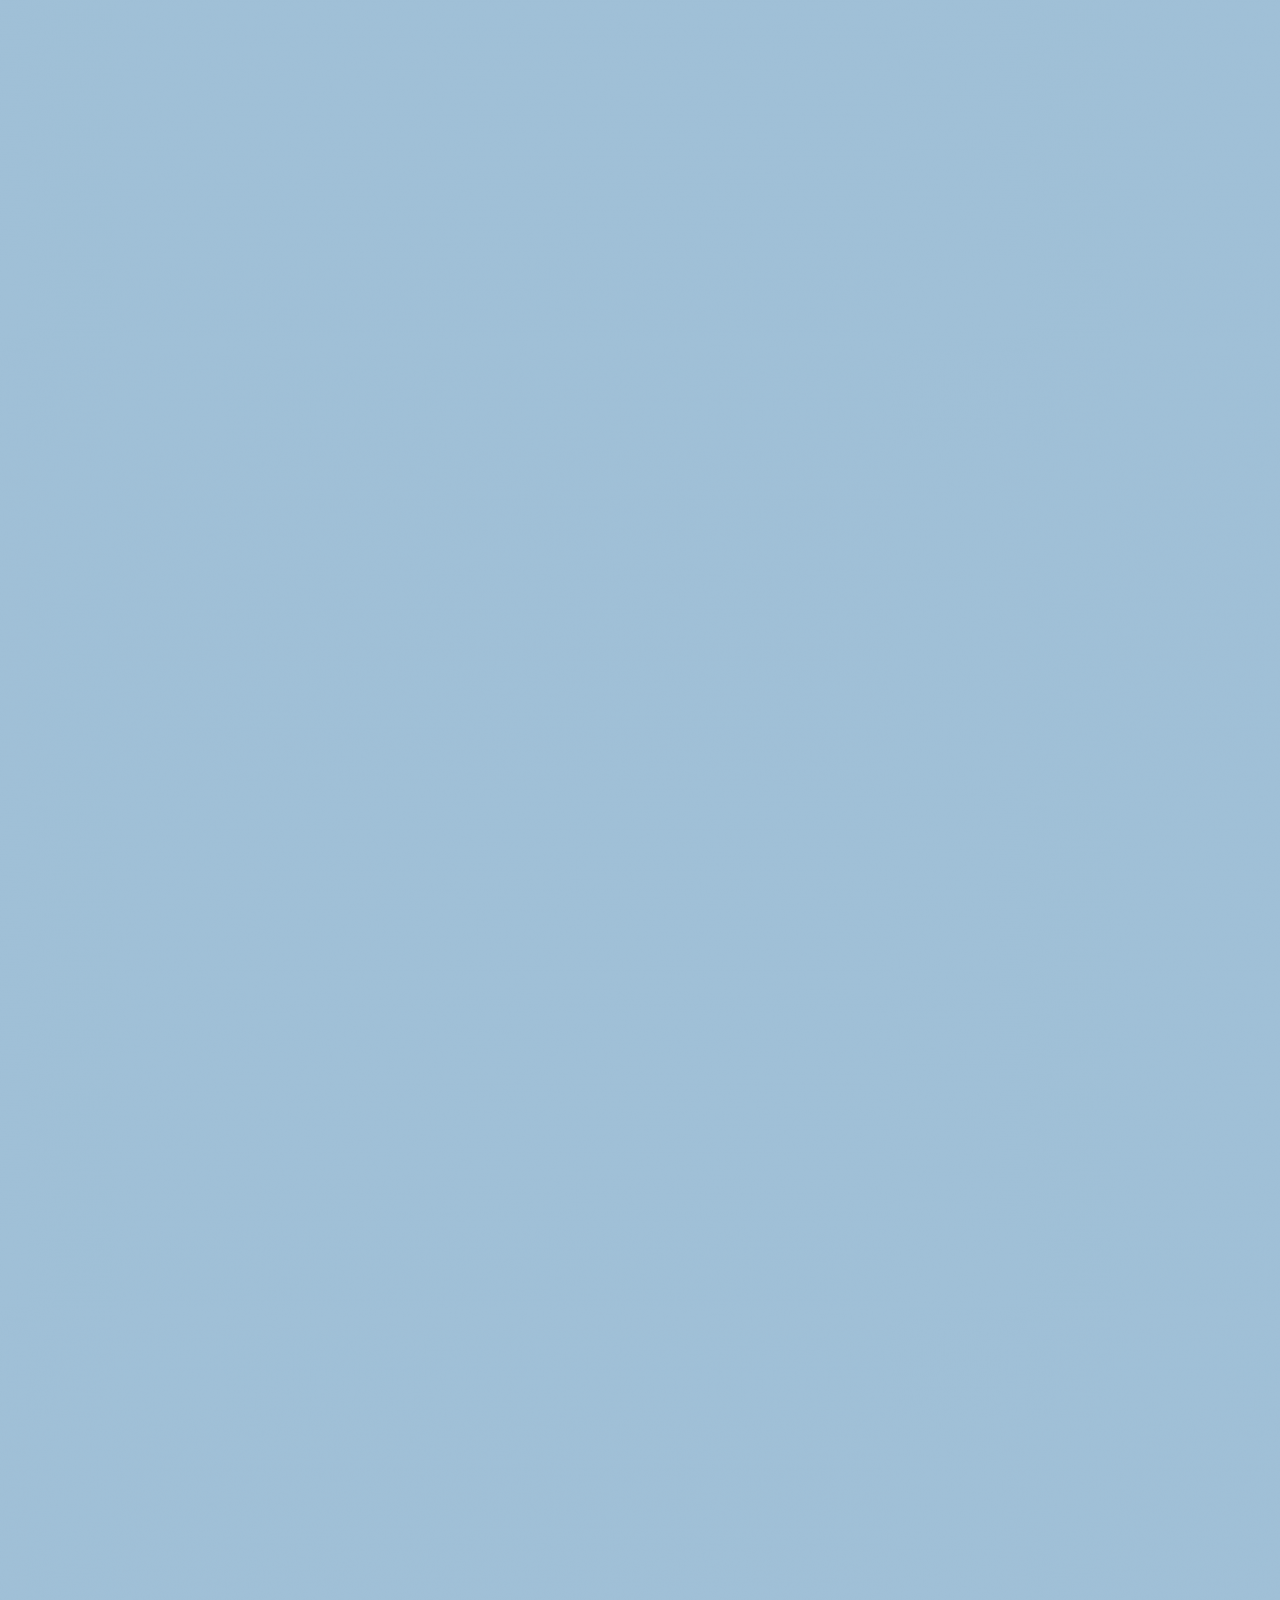
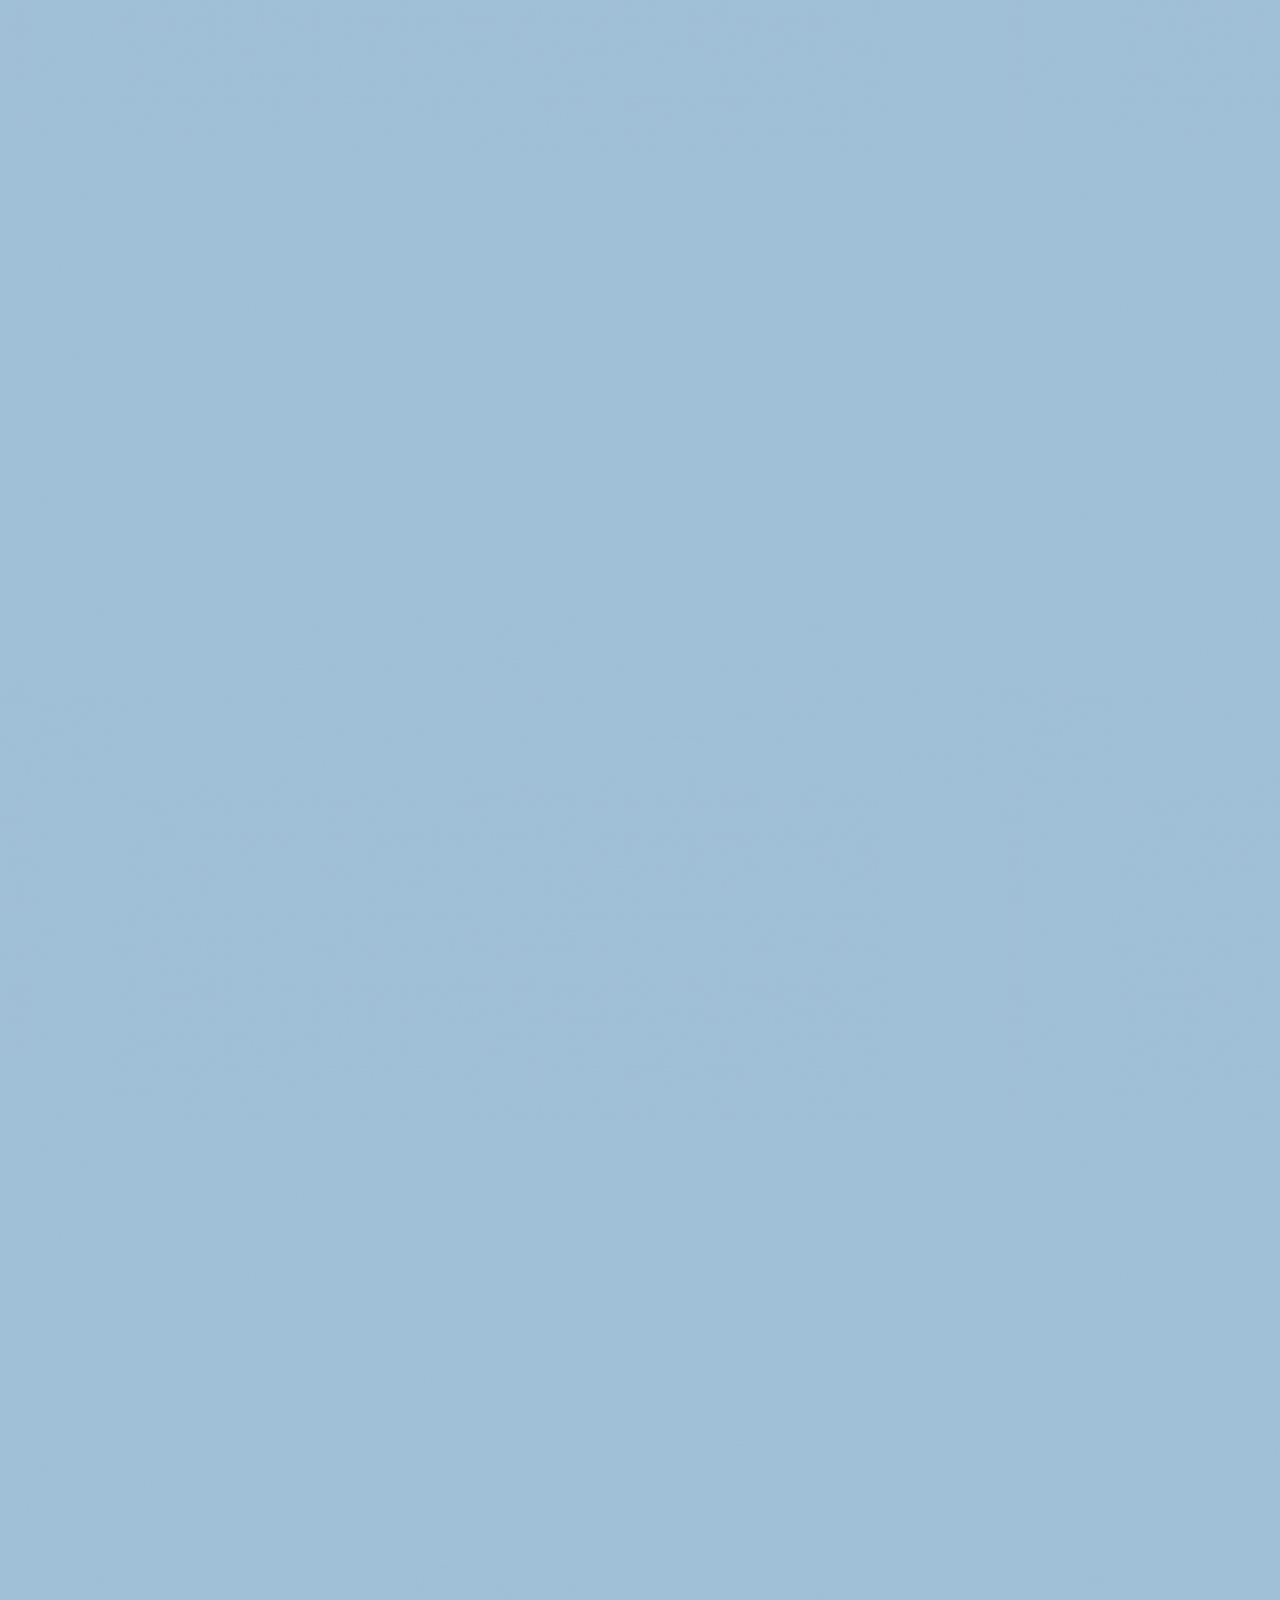
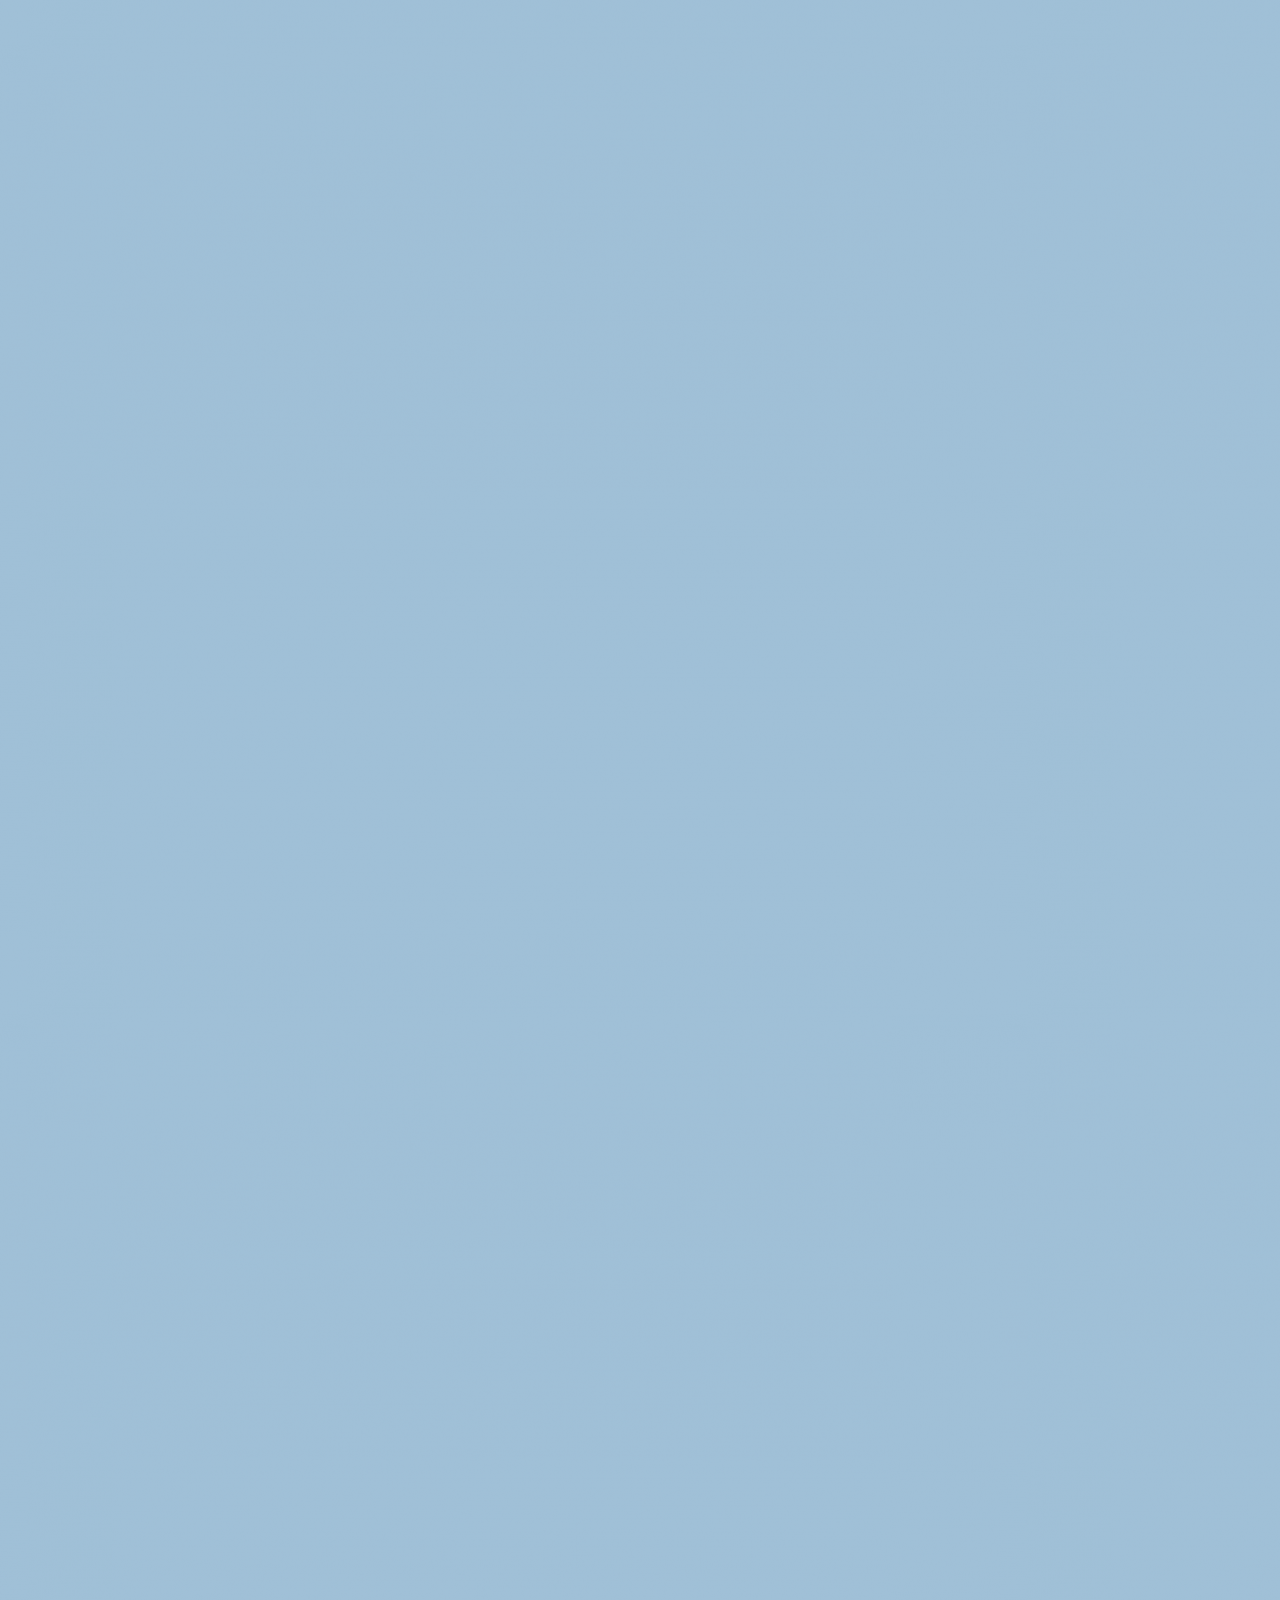
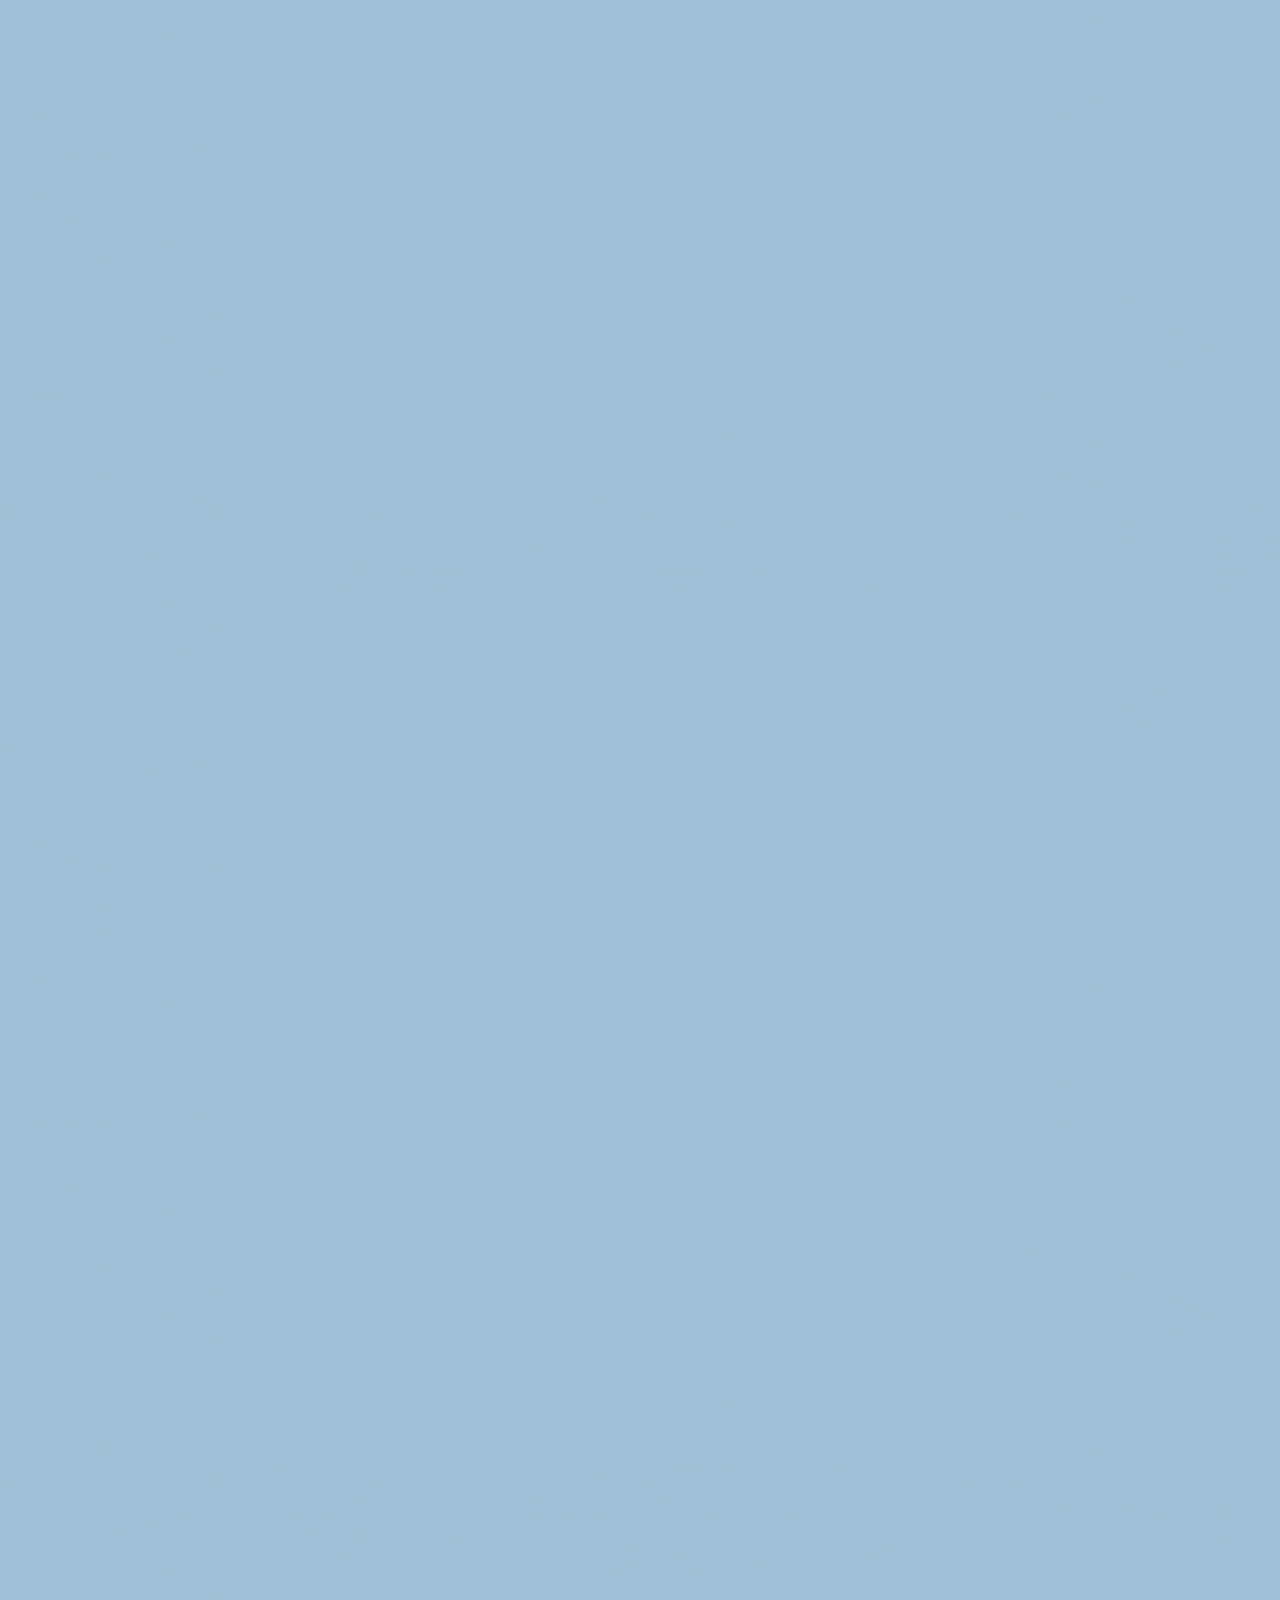
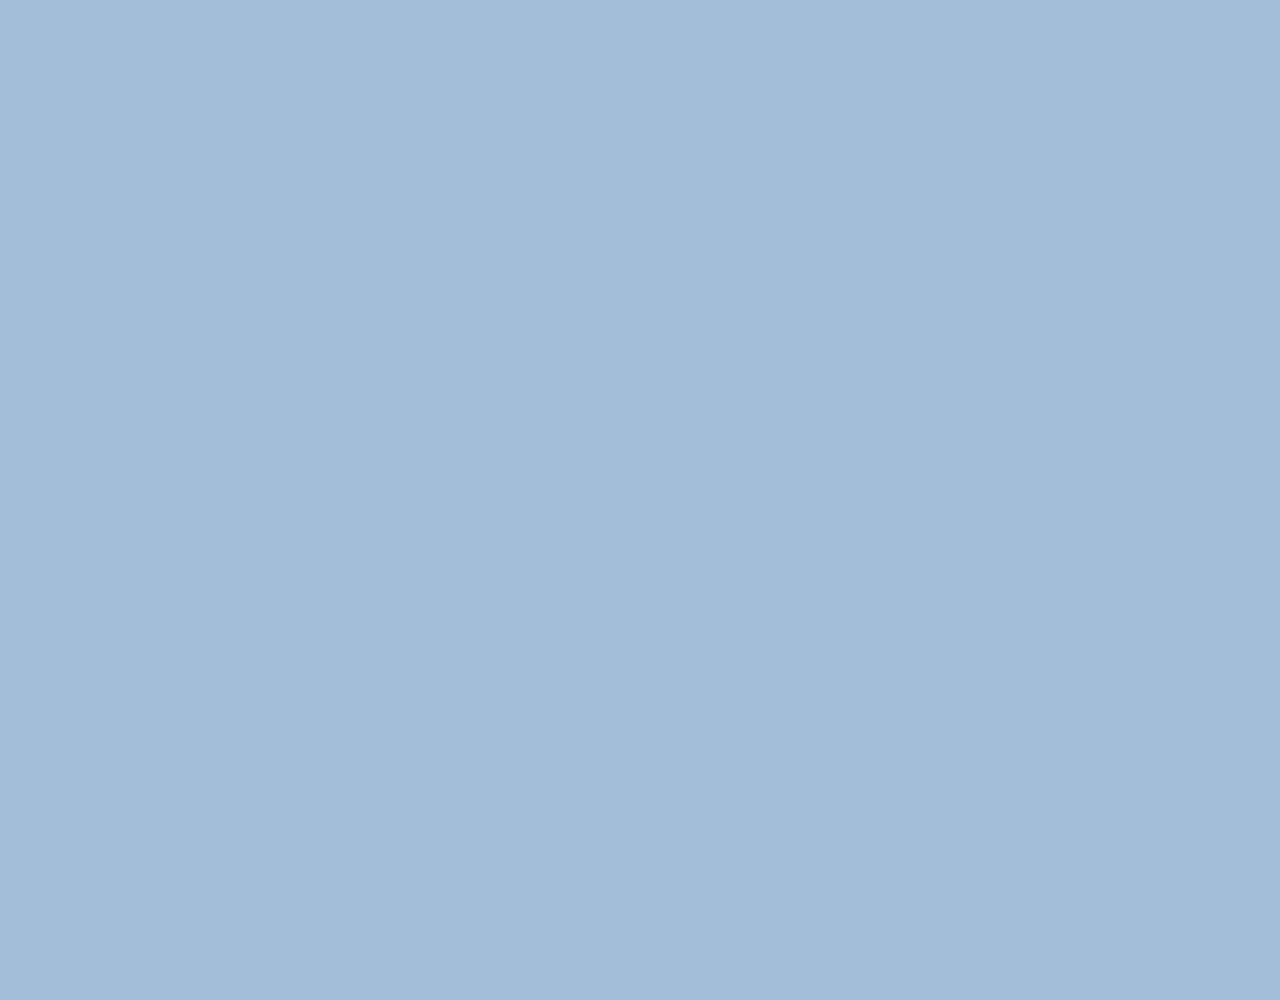
==== commit ec35ac96: "added emoji" ====
--- a/chat.html
+++ b/chat.html
@@ -105,5 +105,6 @@
     </body>
     <div class="bigScreen">
         Please make your screen smaller
+        <i class="fas fa-grin-squint-tears"></i>
     </div>
 </html>